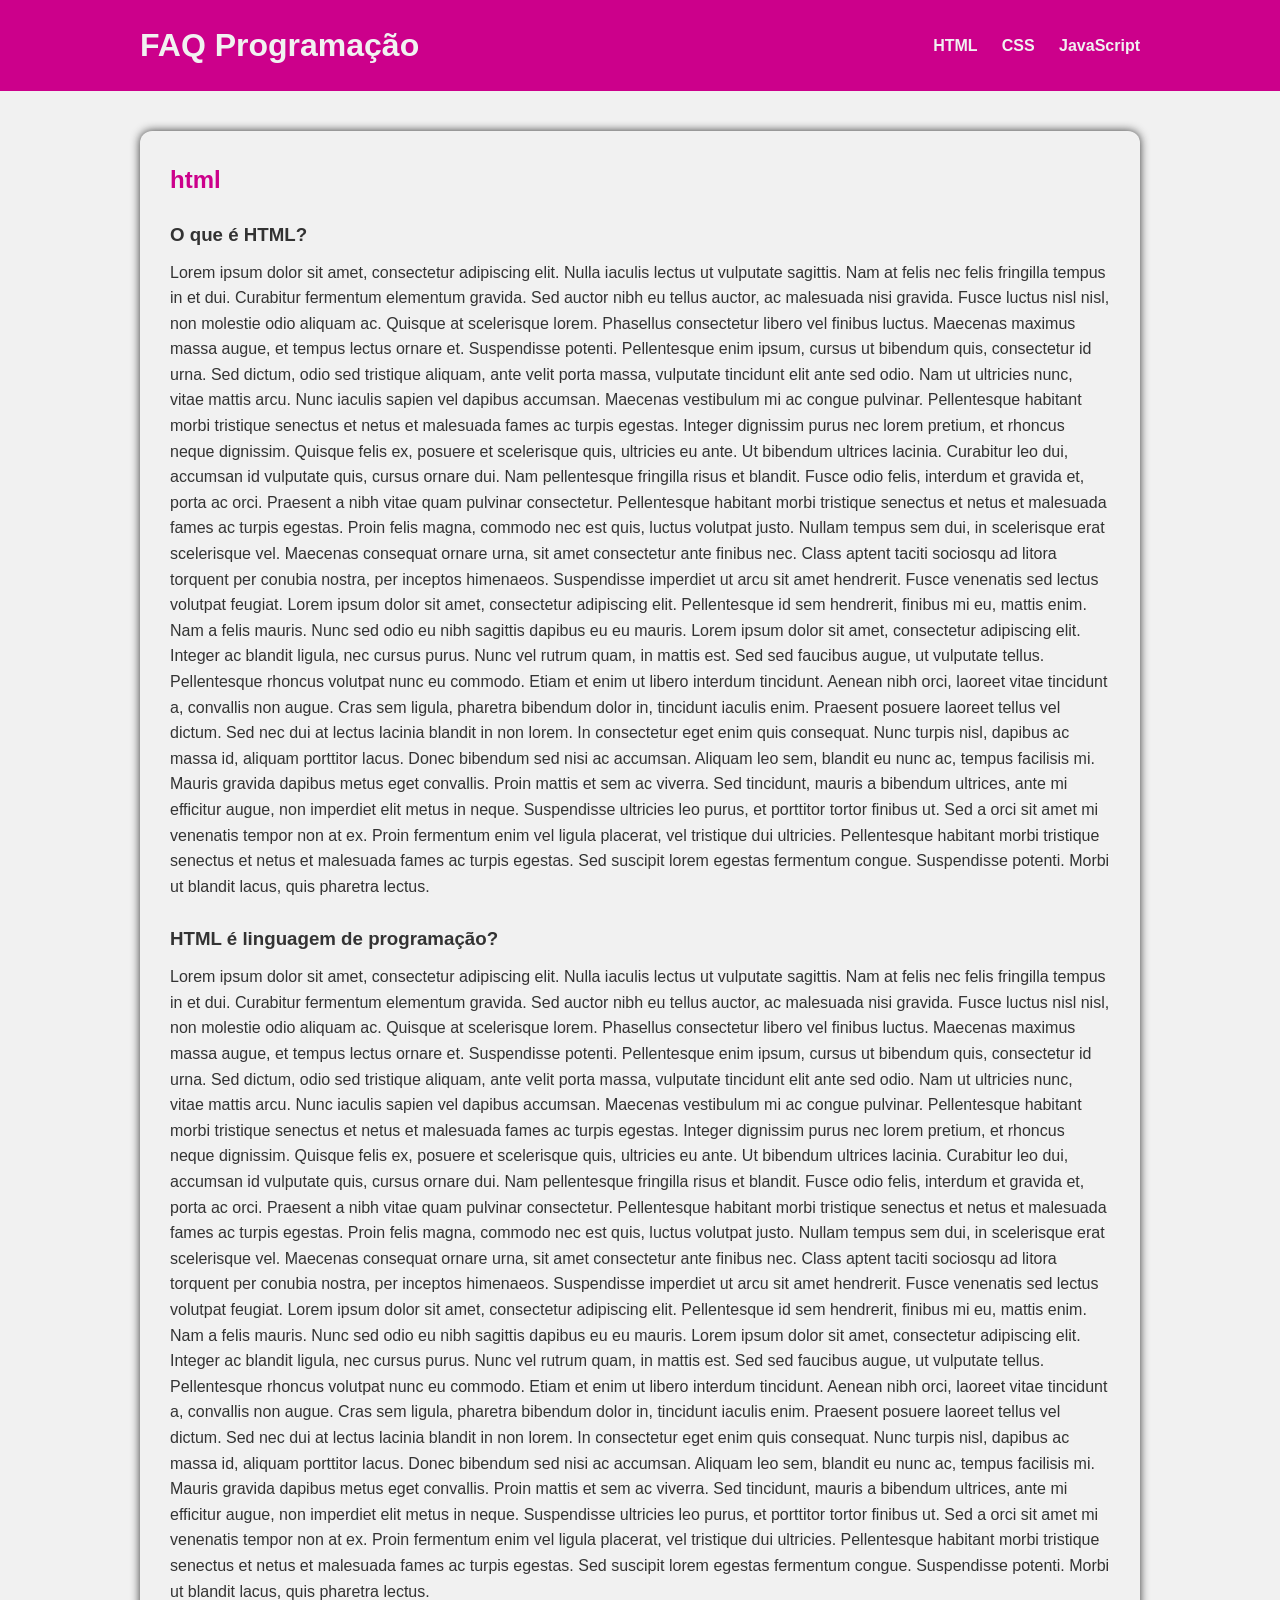
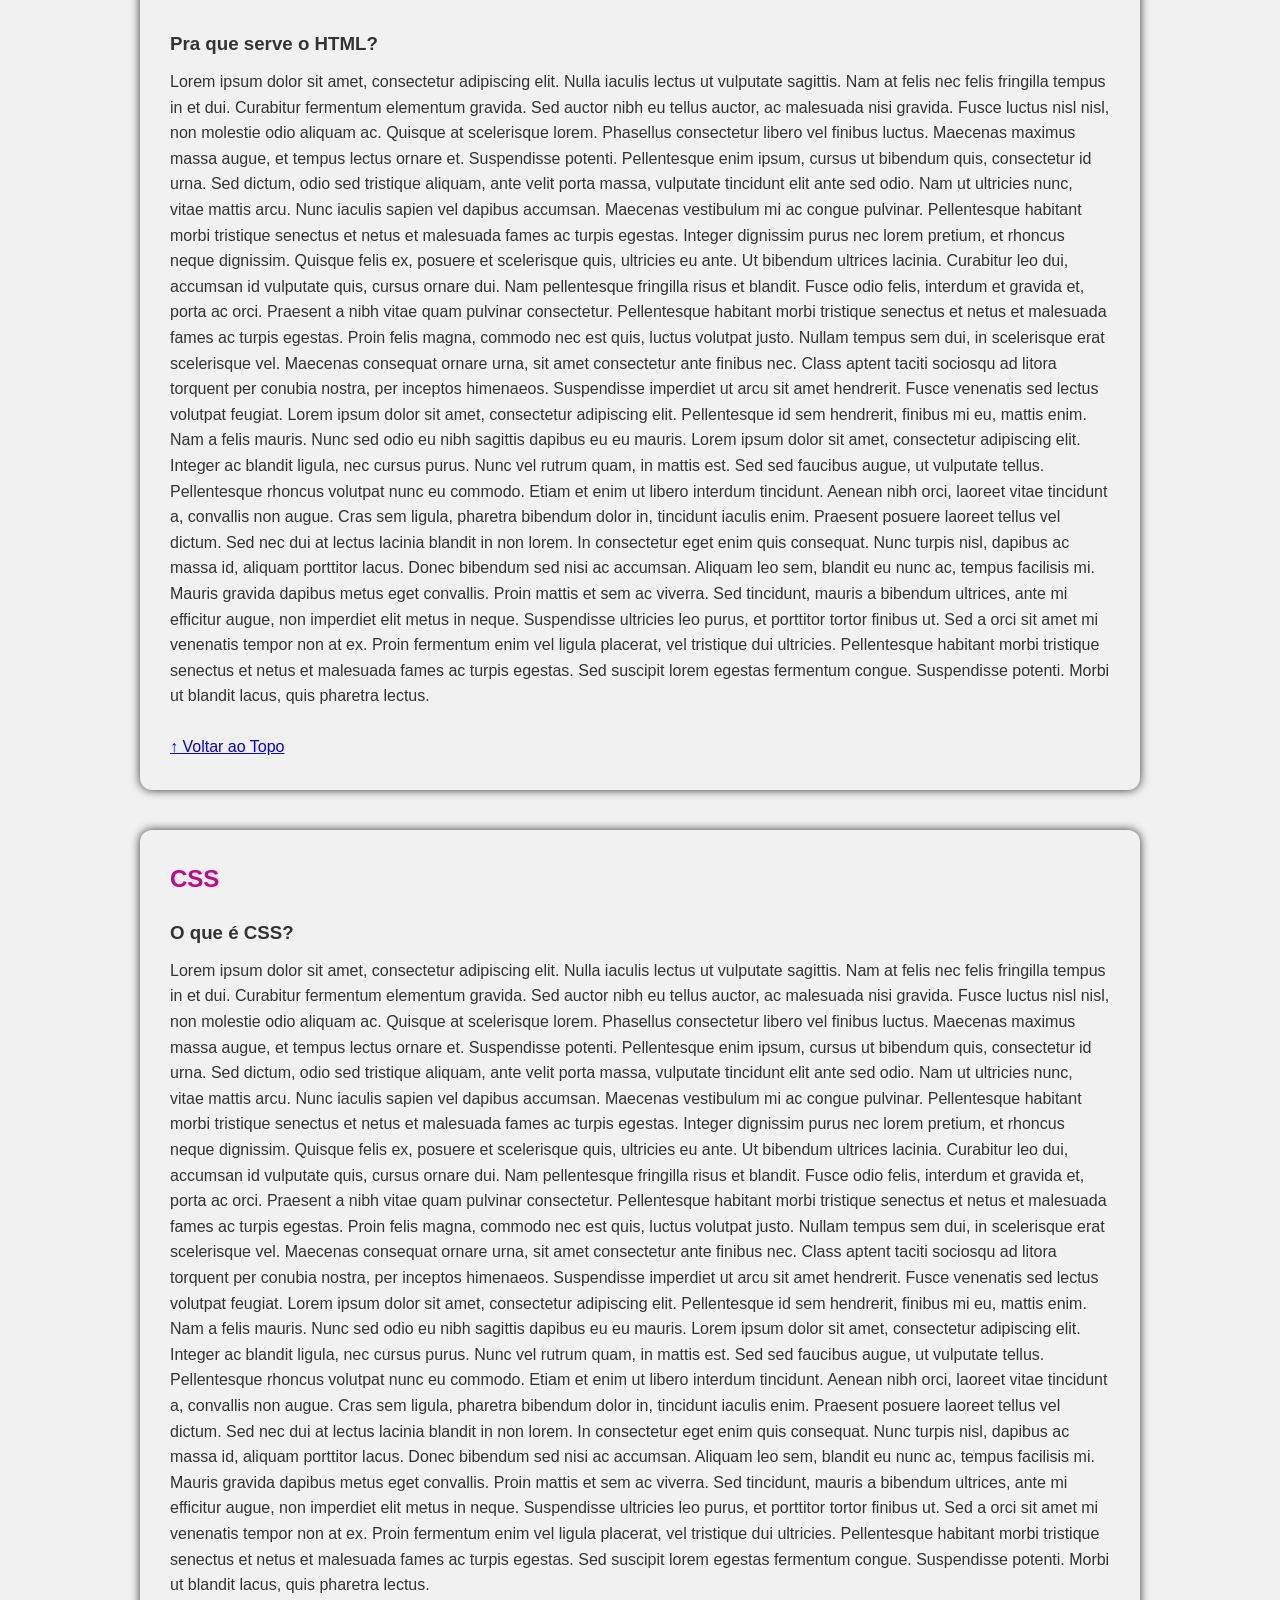
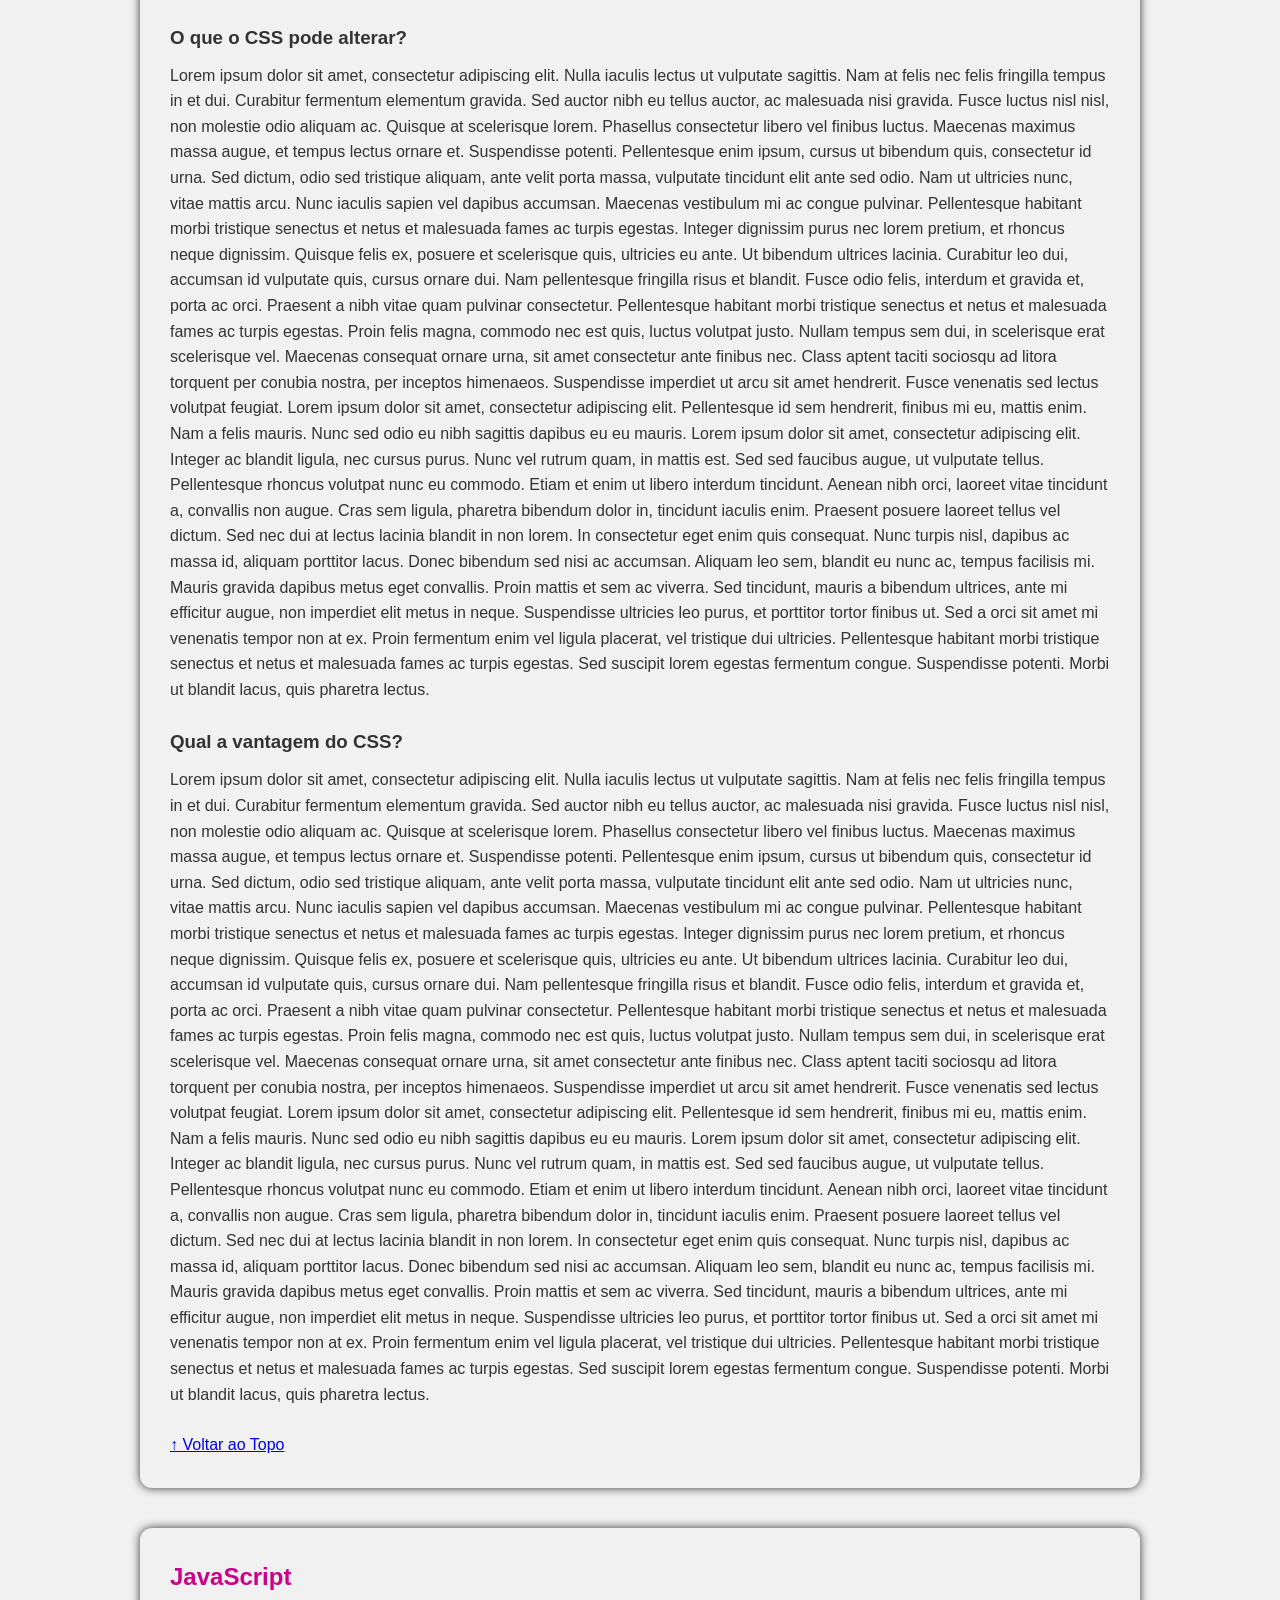
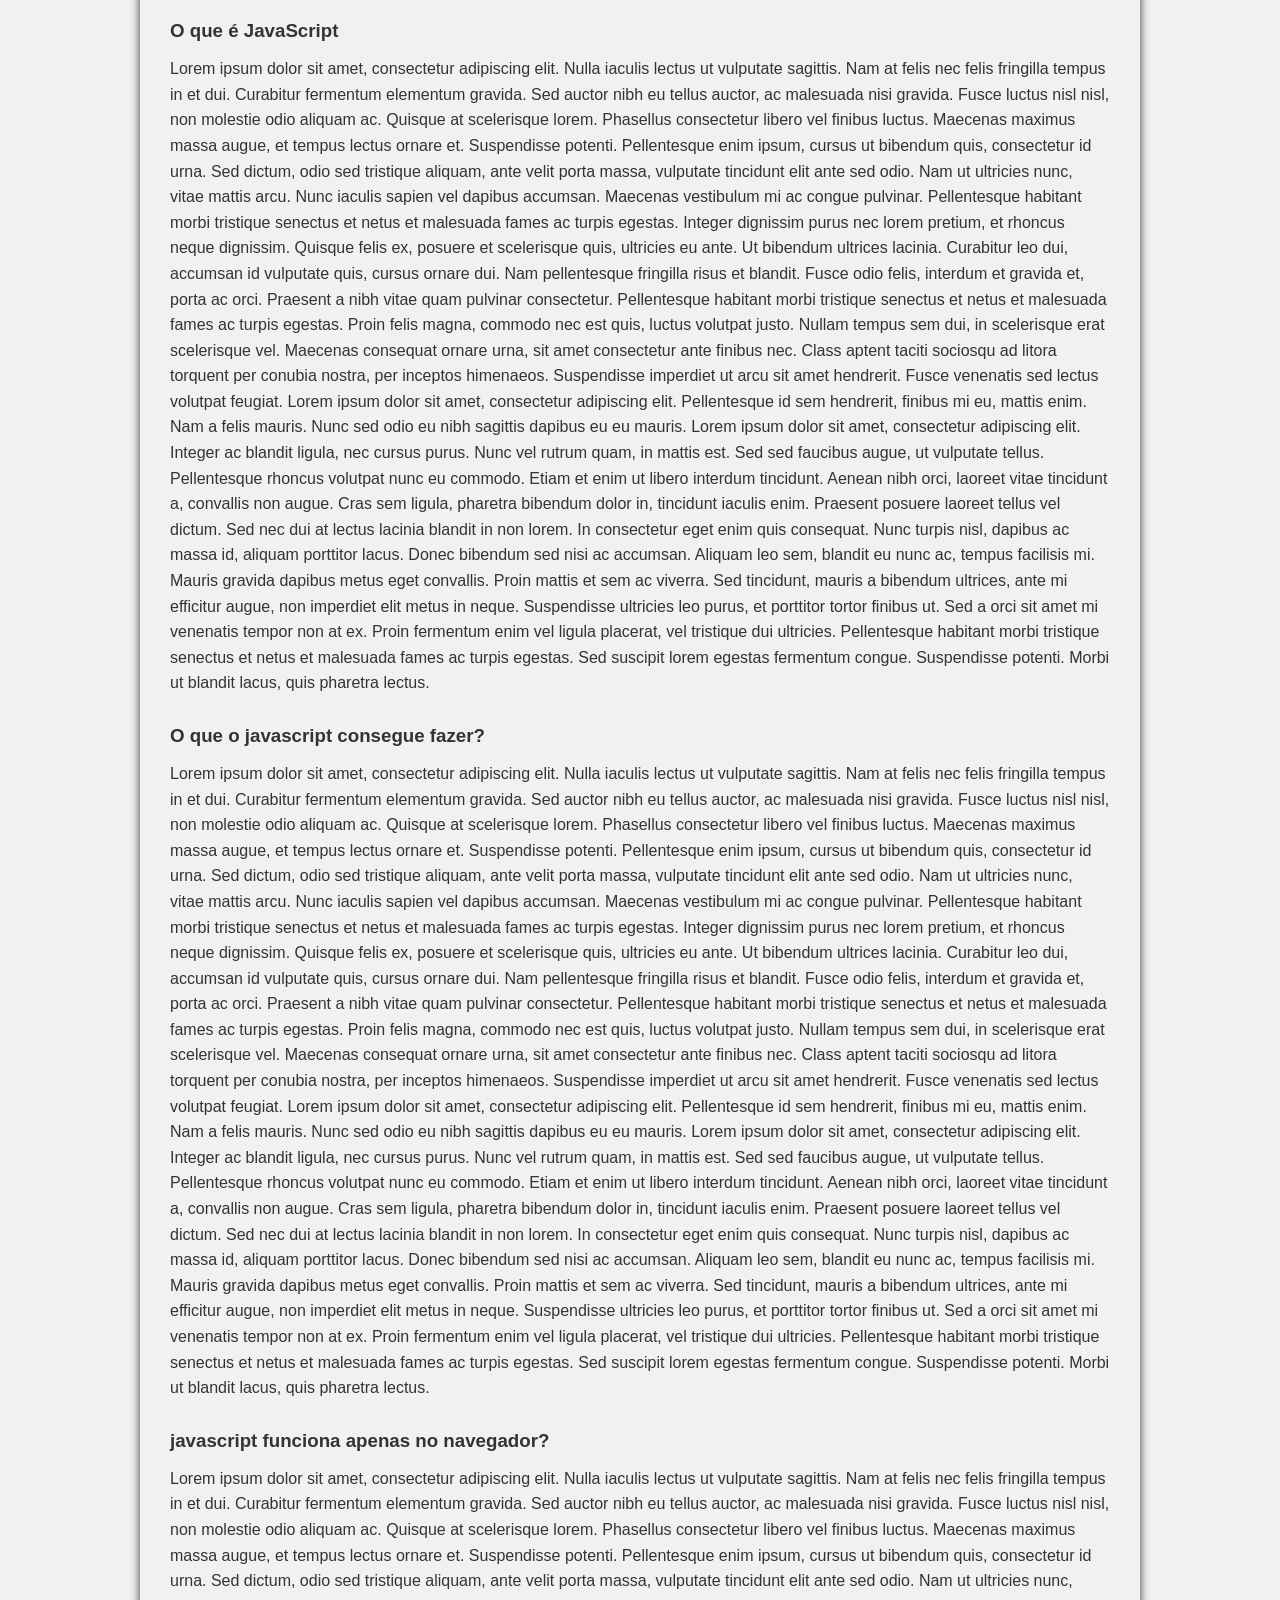
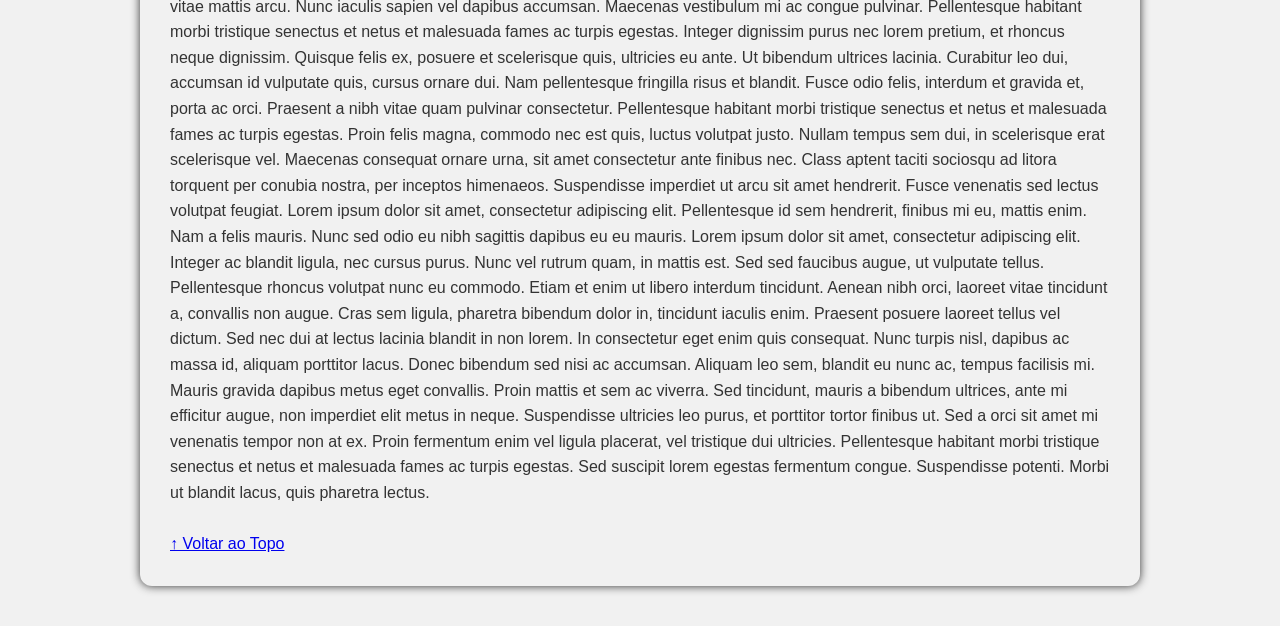
==== FAQ/index.html @ 6c16b9b0 "Add files via upload" ====
<!DOCTYPE html>
<html lang="pt-br">

<head>
    <meta charset="UTF-8">
    <meta name="viewport" content="width=device-width, initial-scale=1.0">
    <link rel="stylesheet" href="CSS/estilo.css">

    <title>FAQ - Linguagens de Programação</title>
</head>
<body>
    <a id="Topo"></a>
    <header id="Topo">
    <div class="container-menu">
        <h1>FAQ Programação</h1>
        <nav>
            <a href="#html"> HTML </a>
            <a href="#CSS"> CSS </a>
            <a href="#JavaScript">JavaScript</a>
            </nav>
    </div>
 </header>
    <main>
        <section id="html" class="card">
            <h2> html </h2>
            <div class="faq">
                <h3>O que é HTML?</h3>
                <p> Lorem ipsum dolor sit amet, consectetur adipiscing elit. Nulla iaculis lectus ut vulputate sagittis. Nam at felis nec felis fringilla tempus in et dui. Curabitur fermentum elementum gravida. Sed auctor nibh eu tellus auctor, ac malesuada nisi gravida. Fusce luctus nisl nisl, non molestie odio aliquam ac. Quisque at scelerisque lorem. Phasellus consectetur libero vel finibus luctus. Maecenas maximus massa augue, et tempus lectus ornare et. Suspendisse potenti. Pellentesque enim ipsum, cursus ut bibendum quis, consectetur id urna. Sed dictum, odio sed tristique aliquam, ante velit porta massa, vulputate tincidunt elit ante sed odio.

Nam ut ultricies nunc, vitae mattis arcu. Nunc iaculis sapien vel dapibus accumsan. Maecenas vestibulum mi ac congue pulvinar. Pellentesque habitant morbi tristique senectus et netus et malesuada fames ac turpis egestas. Integer dignissim purus nec lorem pretium, et rhoncus neque dignissim. Quisque felis ex, posuere et scelerisque quis, ultricies eu ante. Ut bibendum ultrices lacinia. Curabitur leo dui, accumsan id vulputate quis, cursus ornare dui. Nam pellentesque fringilla risus et blandit. Fusce odio felis, interdum et gravida et, porta ac orci. Praesent a nibh vitae quam pulvinar consectetur. Pellentesque habitant morbi tristique senectus et netus et malesuada fames ac turpis egestas. Proin felis magna, commodo nec est quis, luctus volutpat justo. Nullam tempus sem dui, in scelerisque erat scelerisque vel.

Maecenas consequat ornare urna, sit amet consectetur ante finibus nec. Class aptent taciti sociosqu ad litora torquent per conubia nostra, per inceptos himenaeos. Suspendisse imperdiet ut arcu sit amet hendrerit. Fusce venenatis sed lectus volutpat feugiat. Lorem ipsum dolor sit amet, consectetur adipiscing elit. Pellentesque id sem hendrerit, finibus mi eu, mattis enim. Nam a felis mauris. Nunc sed odio eu nibh sagittis dapibus eu eu mauris. Lorem ipsum dolor sit amet, consectetur adipiscing elit. Integer ac blandit ligula, nec cursus purus. Nunc vel rutrum quam, in mattis est.

Sed sed faucibus augue, ut vulputate tellus. Pellentesque rhoncus volutpat nunc eu commodo. Etiam et enim ut libero interdum tincidunt. Aenean nibh orci, laoreet vitae tincidunt a, convallis non augue. Cras sem ligula, pharetra bibendum dolor in, tincidunt iaculis enim. Praesent posuere laoreet tellus vel dictum. Sed nec dui at lectus lacinia blandit in non lorem. In consectetur eget enim quis consequat.

Nunc turpis nisl, dapibus ac massa id, aliquam porttitor lacus. Donec bibendum sed nisi ac accumsan. Aliquam leo sem, blandit eu nunc ac, tempus facilisis mi. Mauris gravida dapibus metus eget convallis. Proin mattis et sem ac viverra. Sed tincidunt, mauris a bibendum ultrices, ante mi efficitur augue, non imperdiet elit metus in neque. Suspendisse ultricies leo purus, et porttitor tortor finibus ut. Sed a orci sit amet mi venenatis tempor non at ex. Proin fermentum enim vel ligula placerat, vel tristique dui ultricies. Pellentesque habitant morbi tristique senectus et netus et malesuada fames ac turpis egestas. Sed suscipit lorem egestas fermentum congue. Suspendisse potenti. Morbi ut blandit lacus, quis pharetra lectus.</p>
            </div>
            <div class="faq">
                <h3>HTML é linguagem de programação?</h3>
                <p> Lorem ipsum dolor sit amet, consectetur adipiscing elit. Nulla iaculis lectus ut vulputate sagittis. Nam at felis nec felis fringilla tempus in et dui. Curabitur fermentum elementum gravida. Sed auctor nibh eu tellus auctor, ac malesuada nisi gravida. Fusce luctus nisl nisl, non molestie odio aliquam ac. Quisque at scelerisque lorem. Phasellus consectetur libero vel finibus luctus. Maecenas maximus massa augue, et tempus lectus ornare et. Suspendisse potenti. Pellentesque enim ipsum, cursus ut bibendum quis, consectetur id urna. Sed dictum, odio sed tristique aliquam, ante velit porta massa, vulputate tincidunt elit ante sed odio.

Nam ut ultricies nunc, vitae mattis arcu. Nunc iaculis sapien vel dapibus accumsan. Maecenas vestibulum mi ac congue pulvinar. Pellentesque habitant morbi tristique senectus et netus et malesuada fames ac turpis egestas. Integer dignissim purus nec lorem pretium, et rhoncus neque dignissim. Quisque felis ex, posuere et scelerisque quis, ultricies eu ante. Ut bibendum ultrices lacinia. Curabitur leo dui, accumsan id vulputate quis, cursus ornare dui. Nam pellentesque fringilla risus et blandit. Fusce odio felis, interdum et gravida et, porta ac orci. Praesent a nibh vitae quam pulvinar consectetur. Pellentesque habitant morbi tristique senectus et netus et malesuada fames ac turpis egestas. Proin felis magna, commodo nec est quis, luctus volutpat justo. Nullam tempus sem dui, in scelerisque erat scelerisque vel.

Maecenas consequat ornare urna, sit amet consectetur ante finibus nec. Class aptent taciti sociosqu ad litora torquent per conubia nostra, per inceptos himenaeos. Suspendisse imperdiet ut arcu sit amet hendrerit. Fusce venenatis sed lectus volutpat feugiat. Lorem ipsum dolor sit amet, consectetur adipiscing elit. Pellentesque id sem hendrerit, finibus mi eu, mattis enim. Nam a felis mauris. Nunc sed odio eu nibh sagittis dapibus eu eu mauris. Lorem ipsum dolor sit amet, consectetur adipiscing elit. Integer ac blandit ligula, nec cursus purus. Nunc vel rutrum quam, in mattis est.

Sed sed faucibus augue, ut vulputate tellus. Pellentesque rhoncus volutpat nunc eu commodo. Etiam et enim ut libero interdum tincidunt. Aenean nibh orci, laoreet vitae tincidunt a, convallis non augue. Cras sem ligula, pharetra bibendum dolor in, tincidunt iaculis enim. Praesent posuere laoreet tellus vel dictum. Sed nec dui at lectus lacinia blandit in non lorem. In consectetur eget enim quis consequat.

Nunc turpis nisl, dapibus ac massa id, aliquam porttitor lacus. Donec bibendum sed nisi ac accumsan. Aliquam leo sem, blandit eu nunc ac, tempus facilisis mi. Mauris gravida dapibus metus eget convallis. Proin mattis et sem ac viverra. Sed tincidunt, mauris a bibendum ultrices, ante mi efficitur augue, non imperdiet elit metus in neque. Suspendisse ultricies leo purus, et porttitor tortor finibus ut. Sed a orci sit amet mi venenatis tempor non at ex. Proin fermentum enim vel ligula placerat, vel tristique dui ultricies. Pellentesque habitant morbi tristique senectus et netus et malesuada fames ac turpis egestas. Sed suscipit lorem egestas fermentum congue. Suspendisse potenti. Morbi ut blandit lacus, quis pharetra lectus.</p>
            </div>
            <div class="faq">
                <h3>Pra que serve o HTML?</h3>
                <p> Lorem ipsum dolor sit amet, consectetur adipiscing elit. Nulla iaculis lectus ut vulputate sagittis. Nam at felis nec felis fringilla tempus in et dui. Curabitur fermentum elementum gravida. Sed auctor nibh eu tellus auctor, ac malesuada nisi gravida. Fusce luctus nisl nisl, non molestie odio aliquam ac. Quisque at scelerisque lorem. Phasellus consectetur libero vel finibus luctus. Maecenas maximus massa augue, et tempus lectus ornare et. Suspendisse potenti. Pellentesque enim ipsum, cursus ut bibendum quis, consectetur id urna. Sed dictum, odio sed tristique aliquam, ante velit porta massa, vulputate tincidunt elit ante sed odio.

Nam ut ultricies nunc, vitae mattis arcu. Nunc iaculis sapien vel dapibus accumsan. Maecenas vestibulum mi ac congue pulvinar. Pellentesque habitant morbi tristique senectus et netus et malesuada fames ac turpis egestas. Integer dignissim purus nec lorem pretium, et rhoncus neque dignissim. Quisque felis ex, posuere et scelerisque quis, ultricies eu ante. Ut bibendum ultrices lacinia. Curabitur leo dui, accumsan id vulputate quis, cursus ornare dui. Nam pellentesque fringilla risus et blandit. Fusce odio felis, interdum et gravida et, porta ac orci. Praesent a nibh vitae quam pulvinar consectetur. Pellentesque habitant morbi tristique senectus et netus et malesuada fames ac turpis egestas. Proin felis magna, commodo nec est quis, luctus volutpat justo. Nullam tempus sem dui, in scelerisque erat scelerisque vel.

Maecenas consequat ornare urna, sit amet consectetur ante finibus nec. Class aptent taciti sociosqu ad litora torquent per conubia nostra, per inceptos himenaeos. Suspendisse imperdiet ut arcu sit amet hendrerit. Fusce venenatis sed lectus volutpat feugiat. Lorem ipsum dolor sit amet, consectetur adipiscing elit. Pellentesque id sem hendrerit, finibus mi eu, mattis enim. Nam a felis mauris. Nunc sed odio eu nibh sagittis dapibus eu eu mauris. Lorem ipsum dolor sit amet, consectetur adipiscing elit. Integer ac blandit ligula, nec cursus purus. Nunc vel rutrum quam, in mattis est.

Sed sed faucibus augue, ut vulputate tellus. Pellentesque rhoncus volutpat nunc eu commodo. Etiam et enim ut libero interdum tincidunt. Aenean nibh orci, laoreet vitae tincidunt a, convallis non augue. Cras sem ligula, pharetra bibendum dolor in, tincidunt iaculis enim. Praesent posuere laoreet tellus vel dictum. Sed nec dui at lectus lacinia blandit in non lorem. In consectetur eget enim quis consequat.

Nunc turpis nisl, dapibus ac massa id, aliquam porttitor lacus. Donec bibendum sed nisi ac accumsan. Aliquam leo sem, blandit eu nunc ac, tempus facilisis mi. Mauris gravida dapibus metus eget convallis. Proin mattis et sem ac viverra. Sed tincidunt, mauris a bibendum ultrices, ante mi efficitur augue, non imperdiet elit metus in neque. Suspendisse ultricies leo purus, et porttitor tortor finibus ut. Sed a orci sit amet mi venenatis tempor non at ex. Proin fermentum enim vel ligula placerat, vel tristique dui ultricies. Pellentesque habitant morbi tristique senectus et netus et malesuada fames ac turpis egestas. Sed suscipit lorem egestas fermentum congue. Suspendisse potenti. Morbi ut blandit lacus, quis pharetra lectus.</p>
            </div>
            <a href="#Topo" class="Voltar ao Topo"> ↑ Voltar ao Topo</a>
        </section>

        <section id="CSS" class="card">
            <h2> CSS </h2>
            <div class="faq">
                <h3>O que é CSS?</h3>
                <p> Lorem ipsum dolor sit amet, consectetur adipiscing elit. Nulla iaculis lectus ut vulputate sagittis. Nam at felis nec felis fringilla tempus in et dui. Curabitur fermentum elementum gravida. Sed auctor nibh eu tellus auctor, ac malesuada nisi gravida. Fusce luctus nisl nisl, non molestie odio aliquam ac. Quisque at scelerisque lorem. Phasellus consectetur libero vel finibus luctus. Maecenas maximus massa augue, et tempus lectus ornare et. Suspendisse potenti. Pellentesque enim ipsum, cursus ut bibendum quis, consectetur id urna. Sed dictum, odio sed tristique aliquam, ante velit porta massa, vulputate tincidunt elit ante sed odio.

Nam ut ultricies nunc, vitae mattis arcu. Nunc iaculis sapien vel dapibus accumsan. Maecenas vestibulum mi ac congue pulvinar. Pellentesque habitant morbi tristique senectus et netus et malesuada fames ac turpis egestas. Integer dignissim purus nec lorem pretium, et rhoncus neque dignissim. Quisque felis ex, posuere et scelerisque quis, ultricies eu ante. Ut bibendum ultrices lacinia. Curabitur leo dui, accumsan id vulputate quis, cursus ornare dui. Nam pellentesque fringilla risus et blandit. Fusce odio felis, interdum et gravida et, porta ac orci. Praesent a nibh vitae quam pulvinar consectetur. Pellentesque habitant morbi tristique senectus et netus et malesuada fames ac turpis egestas. Proin felis magna, commodo nec est quis, luctus volutpat justo. Nullam tempus sem dui, in scelerisque erat scelerisque vel.

Maecenas consequat ornare urna, sit amet consectetur ante finibus nec. Class aptent taciti sociosqu ad litora torquent per conubia nostra, per inceptos himenaeos. Suspendisse imperdiet ut arcu sit amet hendrerit. Fusce venenatis sed lectus volutpat feugiat. Lorem ipsum dolor sit amet, consectetur adipiscing elit. Pellentesque id sem hendrerit, finibus mi eu, mattis enim. Nam a felis mauris. Nunc sed odio eu nibh sagittis dapibus eu eu mauris. Lorem ipsum dolor sit amet, consectetur adipiscing elit. Integer ac blandit ligula, nec cursus purus. Nunc vel rutrum quam, in mattis est.

Sed sed faucibus augue, ut vulputate tellus. Pellentesque rhoncus volutpat nunc eu commodo. Etiam et enim ut libero interdum tincidunt. Aenean nibh orci, laoreet vitae tincidunt a, convallis non augue. Cras sem ligula, pharetra bibendum dolor in, tincidunt iaculis enim. Praesent posuere laoreet tellus vel dictum. Sed nec dui at lectus lacinia blandit in non lorem. In consectetur eget enim quis consequat.

Nunc turpis nisl, dapibus ac massa id, aliquam porttitor lacus. Donec bibendum sed nisi ac accumsan. Aliquam leo sem, blandit eu nunc ac, tempus facilisis mi. Mauris gravida dapibus metus eget convallis. Proin mattis et sem ac viverra. Sed tincidunt, mauris a bibendum ultrices, ante mi efficitur augue, non imperdiet elit metus in neque. Suspendisse ultricies leo purus, et porttitor tortor finibus ut. Sed a orci sit amet mi venenatis tempor non at ex. Proin fermentum enim vel ligula placerat, vel tristique dui ultricies. Pellentesque habitant morbi tristique senectus et netus et malesuada fames ac turpis egestas. Sed suscipit lorem egestas fermentum congue. Suspendisse potenti. Morbi ut blandit lacus, quis pharetra lectus.</p>
            </div>
            <div class="faq">
                <h3>O que o CSS pode alterar?</h3>
                <p> Lorem ipsum dolor sit amet, consectetur adipiscing elit. Nulla iaculis lectus ut vulputate sagittis. Nam at felis nec felis fringilla tempus in et dui. Curabitur fermentum elementum gravida. Sed auctor nibh eu tellus auctor, ac malesuada nisi gravida. Fusce luctus nisl nisl, non molestie odio aliquam ac. Quisque at scelerisque lorem. Phasellus consectetur libero vel finibus luctus. Maecenas maximus massa augue, et tempus lectus ornare et. Suspendisse potenti. Pellentesque enim ipsum, cursus ut bibendum quis, consectetur id urna. Sed dictum, odio sed tristique aliquam, ante velit porta massa, vulputate tincidunt elit ante sed odio.

Nam ut ultricies nunc, vitae mattis arcu. Nunc iaculis sapien vel dapibus accumsan. Maecenas vestibulum mi ac congue pulvinar. Pellentesque habitant morbi tristique senectus et netus et malesuada fames ac turpis egestas. Integer dignissim purus nec lorem pretium, et rhoncus neque dignissim. Quisque felis ex, posuere et scelerisque quis, ultricies eu ante. Ut bibendum ultrices lacinia. Curabitur leo dui, accumsan id vulputate quis, cursus ornare dui. Nam pellentesque fringilla risus et blandit. Fusce odio felis, interdum et gravida et, porta ac orci. Praesent a nibh vitae quam pulvinar consectetur. Pellentesque habitant morbi tristique senectus et netus et malesuada fames ac turpis egestas. Proin felis magna, commodo nec est quis, luctus volutpat justo. Nullam tempus sem dui, in scelerisque erat scelerisque vel.

Maecenas consequat ornare urna, sit amet consectetur ante finibus nec. Class aptent taciti sociosqu ad litora torquent per conubia nostra, per inceptos himenaeos. Suspendisse imperdiet ut arcu sit amet hendrerit. Fusce venenatis sed lectus volutpat feugiat. Lorem ipsum dolor sit amet, consectetur adipiscing elit. Pellentesque id sem hendrerit, finibus mi eu, mattis enim. Nam a felis mauris. Nunc sed odio eu nibh sagittis dapibus eu eu mauris. Lorem ipsum dolor sit amet, consectetur adipiscing elit. Integer ac blandit ligula, nec cursus purus. Nunc vel rutrum quam, in mattis est.

Sed sed faucibus augue, ut vulputate tellus. Pellentesque rhoncus volutpat nunc eu commodo. Etiam et enim ut libero interdum tincidunt. Aenean nibh orci, laoreet vitae tincidunt a, convallis non augue. Cras sem ligula, pharetra bibendum dolor in, tincidunt iaculis enim. Praesent posuere laoreet tellus vel dictum. Sed nec dui at lectus lacinia blandit in non lorem. In consectetur eget enim quis consequat.

Nunc turpis nisl, dapibus ac massa id, aliquam porttitor lacus. Donec bibendum sed nisi ac accumsan. Aliquam leo sem, blandit eu nunc ac, tempus facilisis mi. Mauris gravida dapibus metus eget convallis. Proin mattis et sem ac viverra. Sed tincidunt, mauris a bibendum ultrices, ante mi efficitur augue, non imperdiet elit metus in neque. Suspendisse ultricies leo purus, et porttitor tortor finibus ut. Sed a orci sit amet mi venenatis tempor non at ex. Proin fermentum enim vel ligula placerat, vel tristique dui ultricies. Pellentesque habitant morbi tristique senectus et netus et malesuada fames ac turpis egestas. Sed suscipit lorem egestas fermentum congue. Suspendisse potenti. Morbi ut blandit lacus, quis pharetra lectus.</p>
            </div>
            <div class="faq">
                <h3>Qual a vantagem do CSS?</h3>
                <p> Lorem ipsum dolor sit amet, consectetur adipiscing elit. Nulla iaculis lectus ut vulputate sagittis. Nam at felis nec felis fringilla tempus in et dui. Curabitur fermentum elementum gravida. Sed auctor nibh eu tellus auctor, ac malesuada nisi gravida. Fusce luctus nisl nisl, non molestie odio aliquam ac. Quisque at scelerisque lorem. Phasellus consectetur libero vel finibus luctus. Maecenas maximus massa augue, et tempus lectus ornare et. Suspendisse potenti. Pellentesque enim ipsum, cursus ut bibendum quis, consectetur id urna. Sed dictum, odio sed tristique aliquam, ante velit porta massa, vulputate tincidunt elit ante sed odio.

Nam ut ultricies nunc, vitae mattis arcu. Nunc iaculis sapien vel dapibus accumsan. Maecenas vestibulum mi ac congue pulvinar. Pellentesque habitant morbi tristique senectus et netus et malesuada fames ac turpis egestas. Integer dignissim purus nec lorem pretium, et rhoncus neque dignissim. Quisque felis ex, posuere et scelerisque quis, ultricies eu ante. Ut bibendum ultrices lacinia. Curabitur leo dui, accumsan id vulputate quis, cursus ornare dui. Nam pellentesque fringilla risus et blandit. Fusce odio felis, interdum et gravida et, porta ac orci. Praesent a nibh vitae quam pulvinar consectetur. Pellentesque habitant morbi tristique senectus et netus et malesuada fames ac turpis egestas. Proin felis magna, commodo nec est quis, luctus volutpat justo. Nullam tempus sem dui, in scelerisque erat scelerisque vel.

Maecenas consequat ornare urna, sit amet consectetur ante finibus nec. Class aptent taciti sociosqu ad litora torquent per conubia nostra, per inceptos himenaeos. Suspendisse imperdiet ut arcu sit amet hendrerit. Fusce venenatis sed lectus volutpat feugiat. Lorem ipsum dolor sit amet, consectetur adipiscing elit. Pellentesque id sem hendrerit, finibus mi eu, mattis enim. Nam a felis mauris. Nunc sed odio eu nibh sagittis dapibus eu eu mauris. Lorem ipsum dolor sit amet, consectetur adipiscing elit. Integer ac blandit ligula, nec cursus purus. Nunc vel rutrum quam, in mattis est.

Sed sed faucibus augue, ut vulputate tellus. Pellentesque rhoncus volutpat nunc eu commodo. Etiam et enim ut libero interdum tincidunt. Aenean nibh orci, laoreet vitae tincidunt a, convallis non augue. Cras sem ligula, pharetra bibendum dolor in, tincidunt iaculis enim. Praesent posuere laoreet tellus vel dictum. Sed nec dui at lectus lacinia blandit in non lorem. In consectetur eget enim quis consequat.

Nunc turpis nisl, dapibus ac massa id, aliquam porttitor lacus. Donec bibendum sed nisi ac accumsan. Aliquam leo sem, blandit eu nunc ac, tempus facilisis mi. Mauris gravida dapibus metus eget convallis. Proin mattis et sem ac viverra. Sed tincidunt, mauris a bibendum ultrices, ante mi efficitur augue, non imperdiet elit metus in neque. Suspendisse ultricies leo purus, et porttitor tortor finibus ut. Sed a orci sit amet mi venenatis tempor non at ex. Proin fermentum enim vel ligula placerat, vel tristique dui ultricies. Pellentesque habitant morbi tristique senectus et netus et malesuada fames ac turpis egestas. Sed suscipit lorem egestas fermentum congue. Suspendisse potenti. Morbi ut blandit lacus, quis pharetra lectus.</p>
            </div>
            <a href="#Topo" class="Voltar ao Topo"> ↑ Voltar ao Topo</a>
        </section>

        <section id="JavaScript" class="card">
            <h2> JavaScript </h2>
            <div class="faq">
                <h3>O que é JavaScript</h3>
                <p> Lorem ipsum dolor sit amet, consectetur adipiscing elit. Nulla iaculis lectus ut vulputate sagittis. Nam at felis nec felis fringilla tempus in et dui. Curabitur fermentum elementum gravida. Sed auctor nibh eu tellus auctor, ac malesuada nisi gravida. Fusce luctus nisl nisl, non molestie odio aliquam ac. Quisque at scelerisque lorem. Phasellus consectetur libero vel finibus luctus. Maecenas maximus massa augue, et tempus lectus ornare et. Suspendisse potenti. Pellentesque enim ipsum, cursus ut bibendum quis, consectetur id urna. Sed dictum, odio sed tristique aliquam, ante velit porta massa, vulputate tincidunt elit ante sed odio.

Nam ut ultricies nunc, vitae mattis arcu. Nunc iaculis sapien vel dapibus accumsan. Maecenas vestibulum mi ac congue pulvinar. Pellentesque habitant morbi tristique senectus et netus et malesuada fames ac turpis egestas. Integer dignissim purus nec lorem pretium, et rhoncus neque dignissim. Quisque felis ex, posuere et scelerisque quis, ultricies eu ante. Ut bibendum ultrices lacinia. Curabitur leo dui, accumsan id vulputate quis, cursus ornare dui. Nam pellentesque fringilla risus et blandit. Fusce odio felis, interdum et gravida et, porta ac orci. Praesent a nibh vitae quam pulvinar consectetur. Pellentesque habitant morbi tristique senectus et netus et malesuada fames ac turpis egestas. Proin felis magna, commodo nec est quis, luctus volutpat justo. Nullam tempus sem dui, in scelerisque erat scelerisque vel.

Maecenas consequat ornare urna, sit amet consectetur ante finibus nec. Class aptent taciti sociosqu ad litora torquent per conubia nostra, per inceptos himenaeos. Suspendisse imperdiet ut arcu sit amet hendrerit. Fusce venenatis sed lectus volutpat feugiat. Lorem ipsum dolor sit amet, consectetur adipiscing elit. Pellentesque id sem hendrerit, finibus mi eu, mattis enim. Nam a felis mauris. Nunc sed odio eu nibh sagittis dapibus eu eu mauris. Lorem ipsum dolor sit amet, consectetur adipiscing elit. Integer ac blandit ligula, nec cursus purus. Nunc vel rutrum quam, in mattis est.

Sed sed faucibus augue, ut vulputate tellus. Pellentesque rhoncus volutpat nunc eu commodo. Etiam et enim ut libero interdum tincidunt. Aenean nibh orci, laoreet vitae tincidunt a, convallis non augue. Cras sem ligula, pharetra bibendum dolor in, tincidunt iaculis enim. Praesent posuere laoreet tellus vel dictum. Sed nec dui at lectus lacinia blandit in non lorem. In consectetur eget enim quis consequat.

Nunc turpis nisl, dapibus ac massa id, aliquam porttitor lacus. Donec bibendum sed nisi ac accumsan. Aliquam leo sem, blandit eu nunc ac, tempus facilisis mi. Mauris gravida dapibus metus eget convallis. Proin mattis et sem ac viverra. Sed tincidunt, mauris a bibendum ultrices, ante mi efficitur augue, non imperdiet elit metus in neque. Suspendisse ultricies leo purus, et porttitor tortor finibus ut. Sed a orci sit amet mi venenatis tempor non at ex. Proin fermentum enim vel ligula placerat, vel tristique dui ultricies. Pellentesque habitant morbi tristique senectus et netus et malesuada fames ac turpis egestas. Sed suscipit lorem egestas fermentum congue. Suspendisse potenti. Morbi ut blandit lacus, quis pharetra lectus.</p>
            </div>
            <div class="faq">
                <h3>O que o javascript consegue fazer?</h3>
                <p> Lorem ipsum dolor sit amet, consectetur adipiscing elit. Nulla iaculis lectus ut vulputate sagittis. Nam at felis nec felis fringilla tempus in et dui. Curabitur fermentum elementum gravida. Sed auctor nibh eu tellus auctor, ac malesuada nisi gravida. Fusce luctus nisl nisl, non molestie odio aliquam ac. Quisque at scelerisque lorem. Phasellus consectetur libero vel finibus luctus. Maecenas maximus massa augue, et tempus lectus ornare et. Suspendisse potenti. Pellentesque enim ipsum, cursus ut bibendum quis, consectetur id urna. Sed dictum, odio sed tristique aliquam, ante velit porta massa, vulputate tincidunt elit ante sed odio.

Nam ut ultricies nunc, vitae mattis arcu. Nunc iaculis sapien vel dapibus accumsan. Maecenas vestibulum mi ac congue pulvinar. Pellentesque habitant morbi tristique senectus et netus et malesuada fames ac turpis egestas. Integer dignissim purus nec lorem pretium, et rhoncus neque dignissim. Quisque felis ex, posuere et scelerisque quis, ultricies eu ante. Ut bibendum ultrices lacinia. Curabitur leo dui, accumsan id vulputate quis, cursus ornare dui. Nam pellentesque fringilla risus et blandit. Fusce odio felis, interdum et gravida et, porta ac orci. Praesent a nibh vitae quam pulvinar consectetur. Pellentesque habitant morbi tristique senectus et netus et malesuada fames ac turpis egestas. Proin felis magna, commodo nec est quis, luctus volutpat justo. Nullam tempus sem dui, in scelerisque erat scelerisque vel.

Maecenas consequat ornare urna, sit amet consectetur ante finibus nec. Class aptent taciti sociosqu ad litora torquent per conubia nostra, per inceptos himenaeos. Suspendisse imperdiet ut arcu sit amet hendrerit. Fusce venenatis sed lectus volutpat feugiat. Lorem ipsum dolor sit amet, consectetur adipiscing elit. Pellentesque id sem hendrerit, finibus mi eu, mattis enim. Nam a felis mauris. Nunc sed odio eu nibh sagittis dapibus eu eu mauris. Lorem ipsum dolor sit amet, consectetur adipiscing elit. Integer ac blandit ligula, nec cursus purus. Nunc vel rutrum quam, in mattis est.

Sed sed faucibus augue, ut vulputate tellus. Pellentesque rhoncus volutpat nunc eu commodo. Etiam et enim ut libero interdum tincidunt. Aenean nibh orci, laoreet vitae tincidunt a, convallis non augue. Cras sem ligula, pharetra bibendum dolor in, tincidunt iaculis enim. Praesent posuere laoreet tellus vel dictum. Sed nec dui at lectus lacinia blandit in non lorem. In consectetur eget enim quis consequat.

Nunc turpis nisl, dapibus ac massa id, aliquam porttitor lacus. Donec bibendum sed nisi ac accumsan. Aliquam leo sem, blandit eu nunc ac, tempus facilisis mi. Mauris gravida dapibus metus eget convallis. Proin mattis et sem ac viverra. Sed tincidunt, mauris a bibendum ultrices, ante mi efficitur augue, non imperdiet elit metus in neque. Suspendisse ultricies leo purus, et porttitor tortor finibus ut. Sed a orci sit amet mi venenatis tempor non at ex. Proin fermentum enim vel ligula placerat, vel tristique dui ultricies. Pellentesque habitant morbi tristique senectus et netus et malesuada fames ac turpis egestas. Sed suscipit lorem egestas fermentum congue. Suspendisse potenti. Morbi ut blandit lacus, quis pharetra lectus.</p>
            </div>
            <div class="faq">
                <h3>javascript funciona apenas no navegador?</h3>
                <p> Lorem ipsum dolor sit amet, consectetur adipiscing elit. Nulla iaculis lectus ut vulputate sagittis. Nam at felis nec felis fringilla tempus in et dui. Curabitur fermentum elementum gravida. Sed auctor nibh eu tellus auctor, ac malesuada nisi gravida. Fusce luctus nisl nisl, non molestie odio aliquam ac. Quisque at scelerisque lorem. Phasellus consectetur libero vel finibus luctus. Maecenas maximus massa augue, et tempus lectus ornare et. Suspendisse potenti. Pellentesque enim ipsum, cursus ut bibendum quis, consectetur id urna. Sed dictum, odio sed tristique aliquam, ante velit porta massa, vulputate tincidunt elit ante sed odio.

Nam ut ultricies nunc, vitae mattis arcu. Nunc iaculis sapien vel dapibus accumsan. Maecenas vestibulum mi ac congue pulvinar. Pellentesque habitant morbi tristique senectus et netus et malesuada fames ac turpis egestas. Integer dignissim purus nec lorem pretium, et rhoncus neque dignissim. Quisque felis ex, posuere et scelerisque quis, ultricies eu ante. Ut bibendum ultrices lacinia. Curabitur leo dui, accumsan id vulputate quis, cursus ornare dui. Nam pellentesque fringilla risus et blandit. Fusce odio felis, interdum et gravida et, porta ac orci. Praesent a nibh vitae quam pulvinar consectetur. Pellentesque habitant morbi tristique senectus et netus et malesuada fames ac turpis egestas. Proin felis magna, commodo nec est quis, luctus volutpat justo. Nullam tempus sem dui, in scelerisque erat scelerisque vel.

Maecenas consequat ornare urna, sit amet consectetur ante finibus nec. Class aptent taciti sociosqu ad litora torquent per conubia nostra, per inceptos himenaeos. Suspendisse imperdiet ut arcu sit amet hendrerit. Fusce venenatis sed lectus volutpat feugiat. Lorem ipsum dolor sit amet, consectetur adipiscing elit. Pellentesque id sem hendrerit, finibus mi eu, mattis enim. Nam a felis mauris. Nunc sed odio eu nibh sagittis dapibus eu eu mauris. Lorem ipsum dolor sit amet, consectetur adipiscing elit. Integer ac blandit ligula, nec cursus purus. Nunc vel rutrum quam, in mattis est.

Sed sed faucibus augue, ut vulputate tellus. Pellentesque rhoncus volutpat nunc eu commodo. Etiam et enim ut libero interdum tincidunt. Aenean nibh orci, laoreet vitae tincidunt a, convallis non augue. Cras sem ligula, pharetra bibendum dolor in, tincidunt iaculis enim. Praesent posuere laoreet tellus vel dictum. Sed nec dui at lectus lacinia blandit in non lorem. In consectetur eget enim quis consequat.

Nunc turpis nisl, dapibus ac massa id, aliquam porttitor lacus. Donec bibendum sed nisi ac accumsan. Aliquam leo sem, blandit eu nunc ac, tempus facilisis mi. Mauris gravida dapibus metus eget convallis. Proin mattis et sem ac viverra. Sed tincidunt, mauris a bibendum ultrices, ante mi efficitur augue, non imperdiet elit metus in neque. Suspendisse ultricies leo purus, et porttitor tortor finibus ut. Sed a orci sit amet mi venenatis tempor non at ex. Proin fermentum enim vel ligula placerat, vel tristique dui ultricies. Pellentesque habitant morbi tristique senectus et netus et malesuada fames ac turpis egestas. Sed suscipit lorem egestas fermentum congue. Suspendisse potenti. Morbi ut blandit lacus, quis pharetra lectus.</p>
            </div>
            <a href="#Topo" class="Voltar ao Topo"> ↑ Voltar ao Topo</a>
        </section>
    </main>

</body>
</html>
---- FAQ/CSS/estilo.css ----
/* Variaveis */ 
:root{
    --cor-principal: #cc008b;
    --cor-hover: #00bfff;
    --cor-voltar: #ff6600;
    --cor-fundo: #f1f1f1;
    --cor-texto: #333;
}

/* RESET */
* {
    margin: 0;
    padding: 0;
    box-sizing: border-box;
}

/* TOPO */
header {
    background-color: var(--cor-principal);
    padding: 20px;
    position: sticky;
    top: 0;
    z-index: 1000;
}

header h1 {
    color: var(--cor-fundo);
}

/* GERAL */
body {
    font-family: Arial, Helvetica, sans-serif;
    background-color: var(--cor-fundo);
    color: var(--cor-texto);
    line-height: 1.6;
    scroll-behavior: smooth;
}

/* CONTEUDO */
main {
    width: 90%;
    max-width: 1000px;
    margin: 40px auto;
}

/* MENU */
nav a {
    color: var(--cor-fundo);
    text-decoration: none;
    margin-left: 20px;
    font-weight: bold;
    transition: 0.3s;
}

nav a:hover {
    color: var(--cor-hover) !important; 
}

/* VOLTAR */
.voltar {
    text-decoration: none;
    color: var(--cor-principal);
    font-weight: bold;
    transition: 0.3s;
}
.voltar:hover {
    color: var(--cor-voltar);
}

/* RODAPE */
footer {
    background-color: var(--cor-principal);
    color: var(--cor-fundo);
    text-align: center;
    padding: 20px;
}

/* MENU */ 
.container-menu {
    max-width: 1000px;
    margin: auto;
    display: flex;
    justify-content: space-between;
    align-items: center;
}
.card h2 {
    color: var(--cor-principal);
    margin-bottom: 20px;
}

.faq {
    margin-bottom: 25px;
}

.faq h3 {
    margin-bottom: 10px;
    color: var(--cor-texto);
}

/* CARDS */
.card {
    background-color: var(--cor-fundo);
    margin-bottom: 40px;
    padding: 30px;
    border-radius: 12px;
    box-shadow: 0 0 10px rgba(0,0,0,0.1);
    box-shadow: 0 0 10px var(--cor-texto);
}

.faq p {
    color: var(--cor-texto);
}
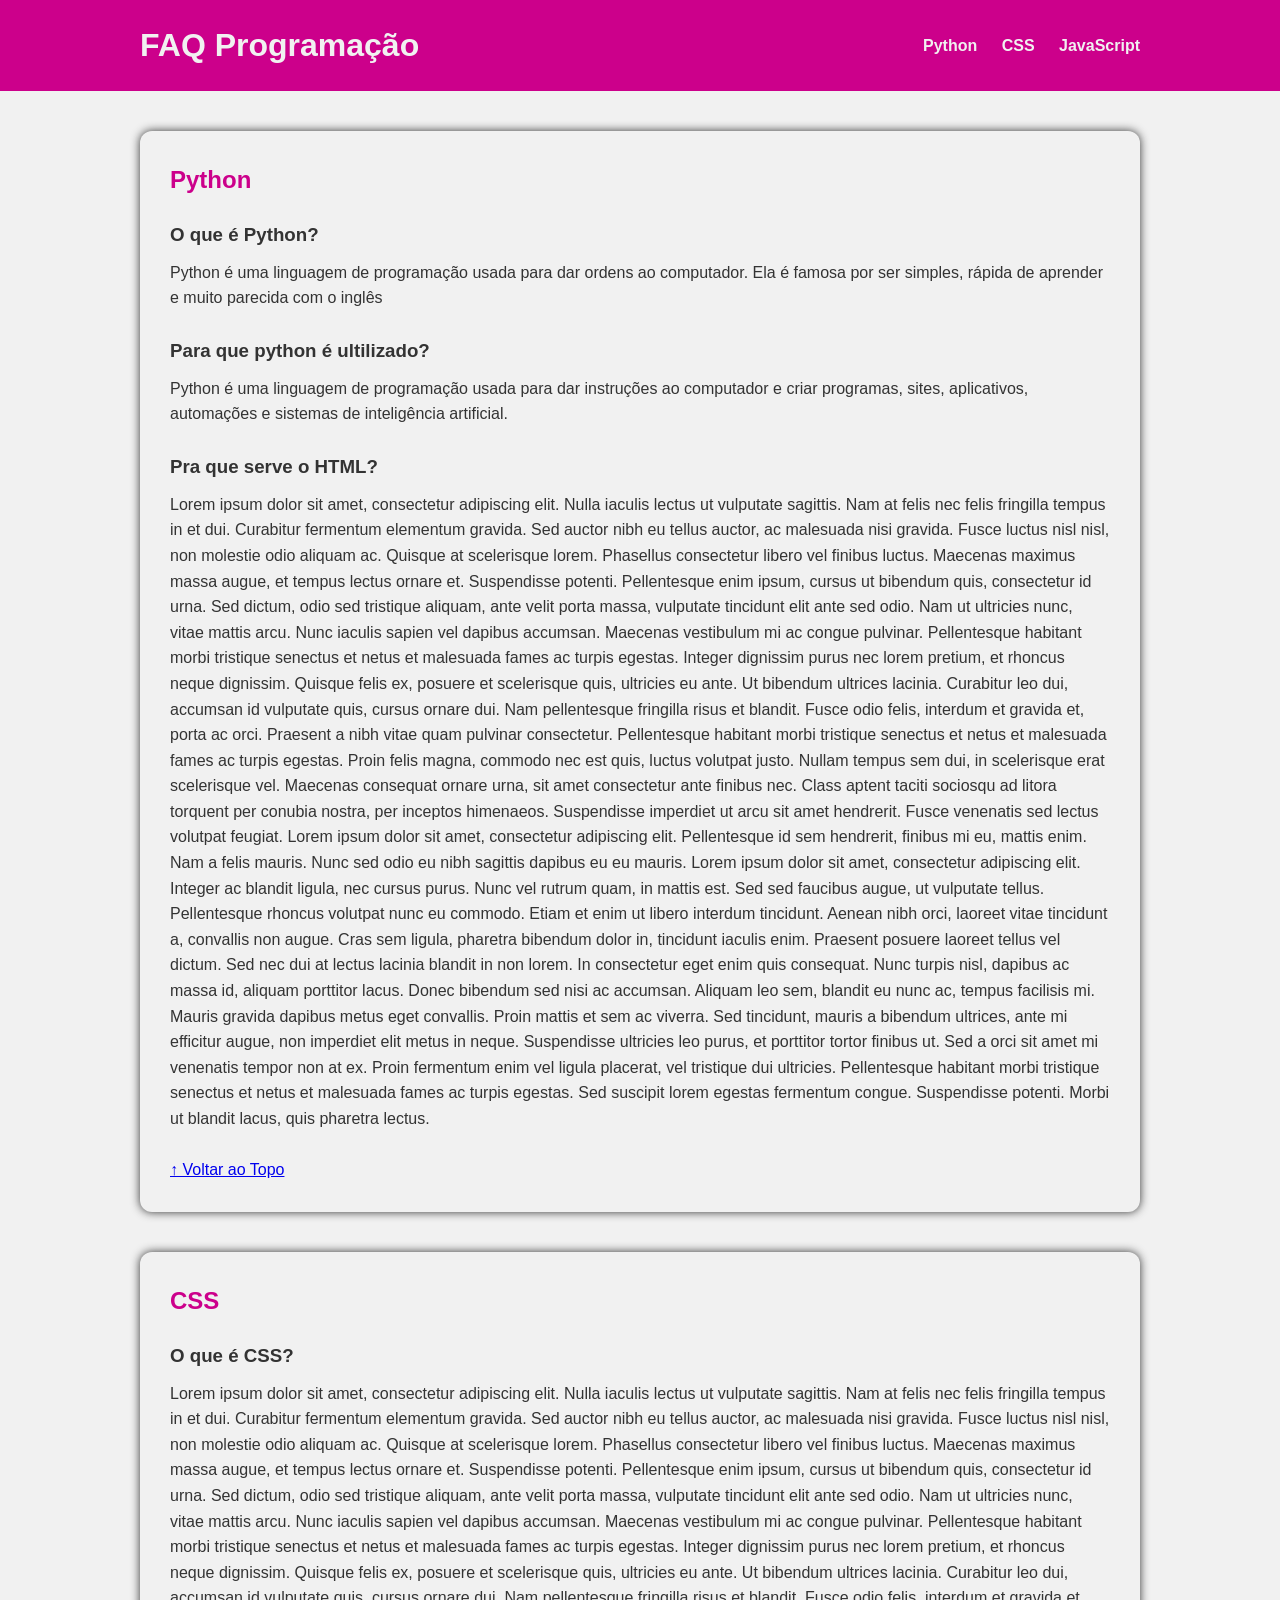
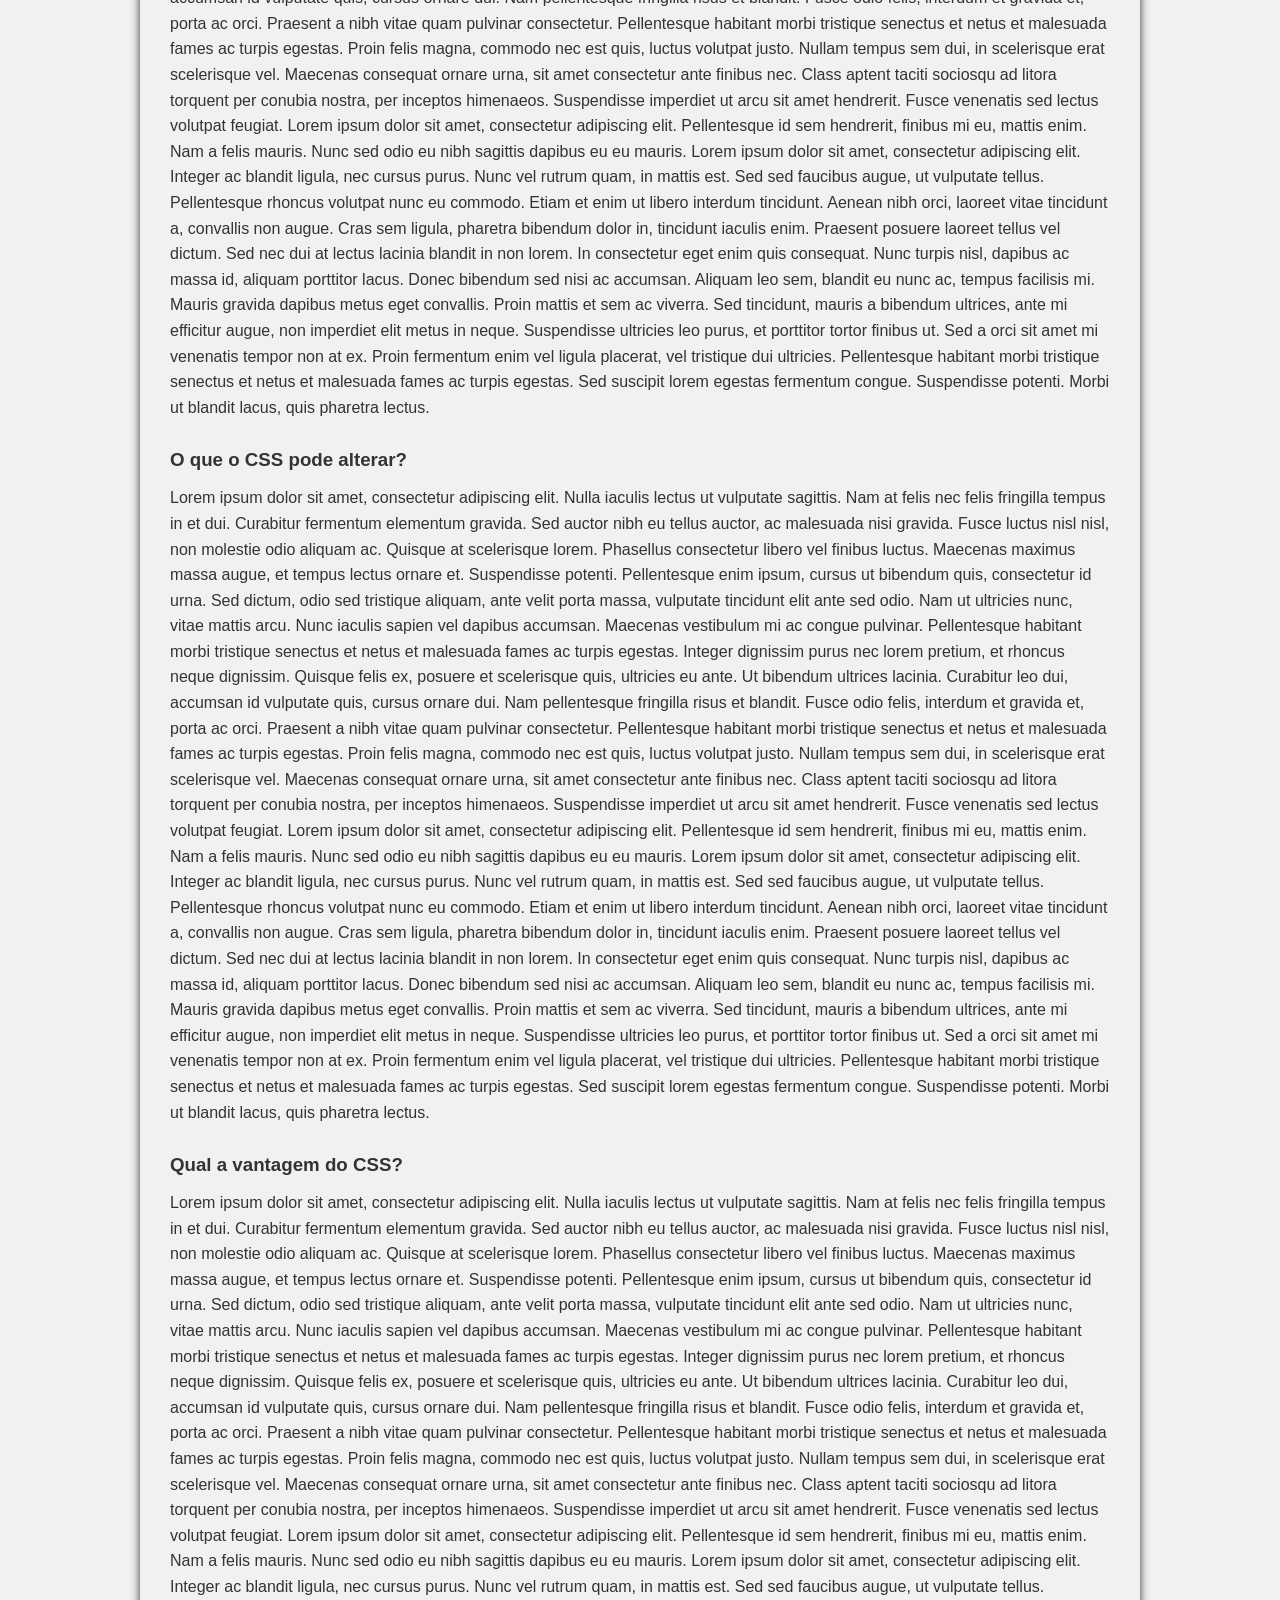
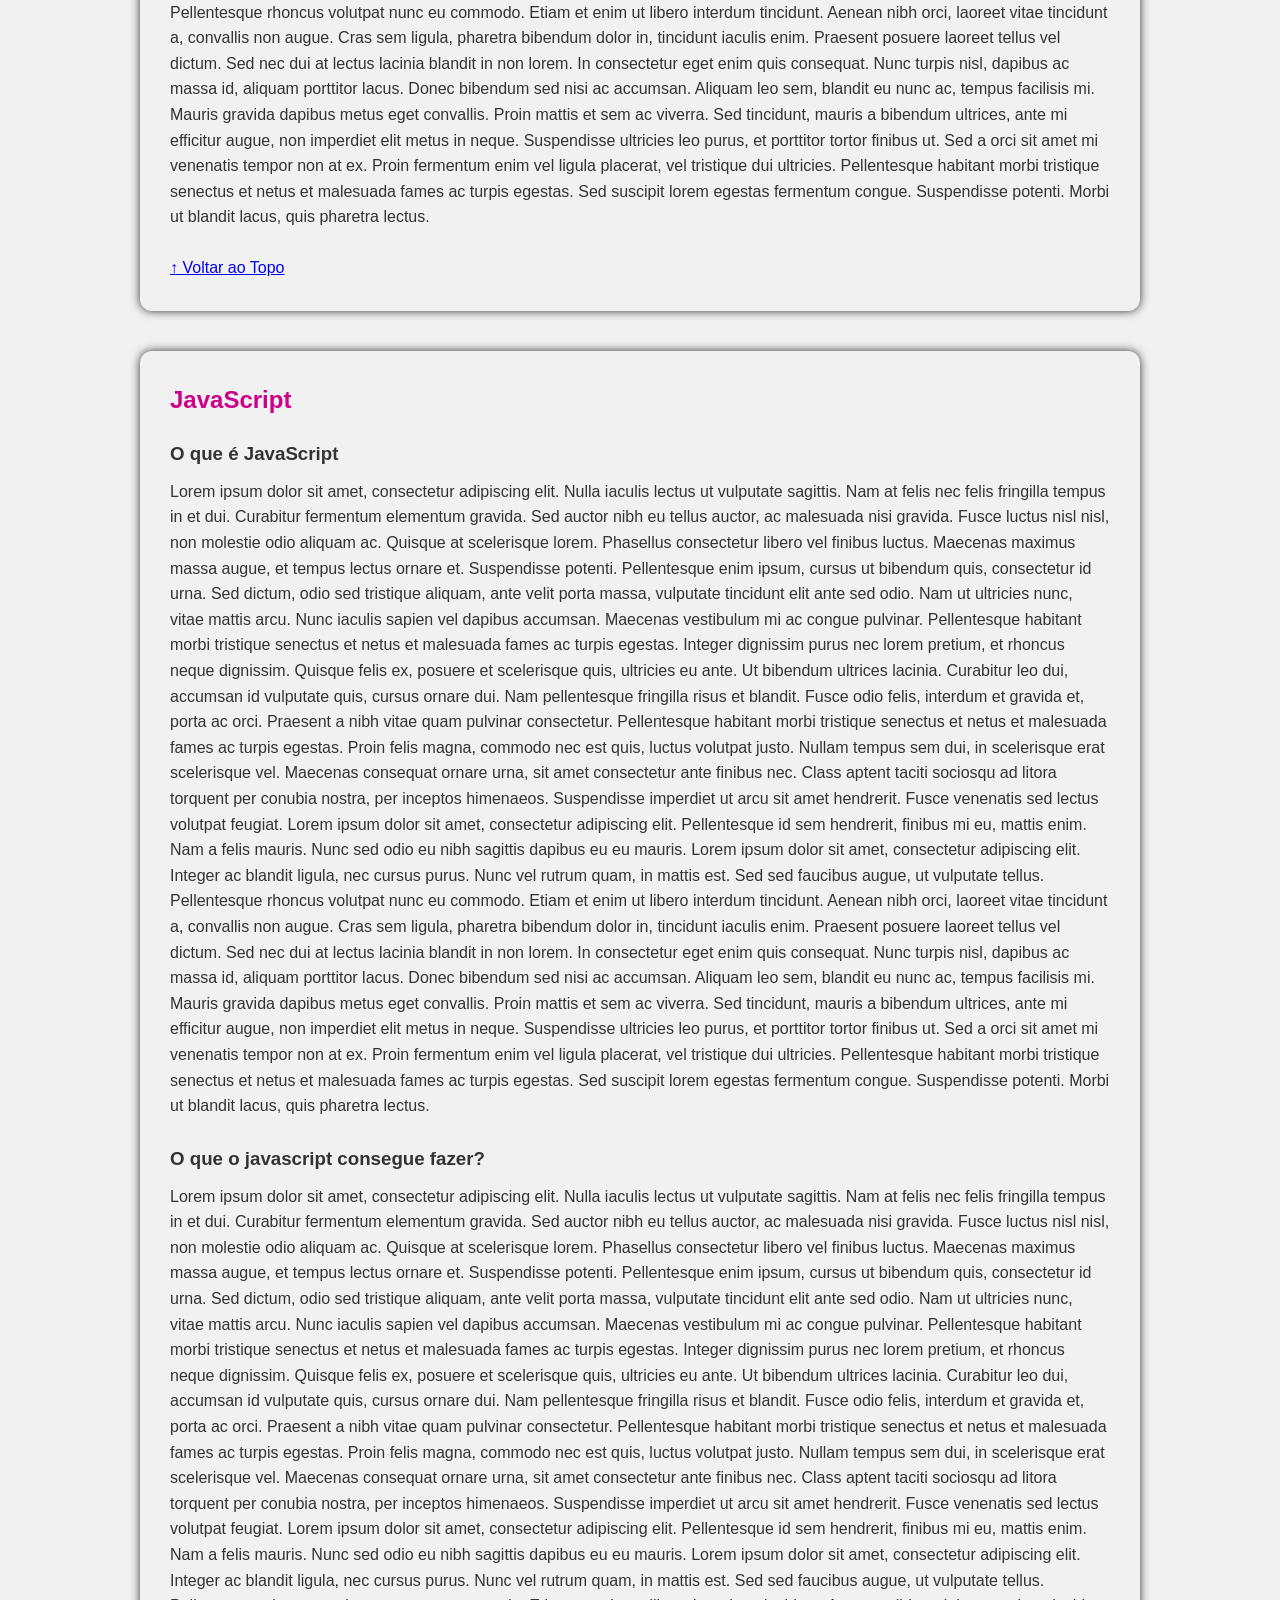
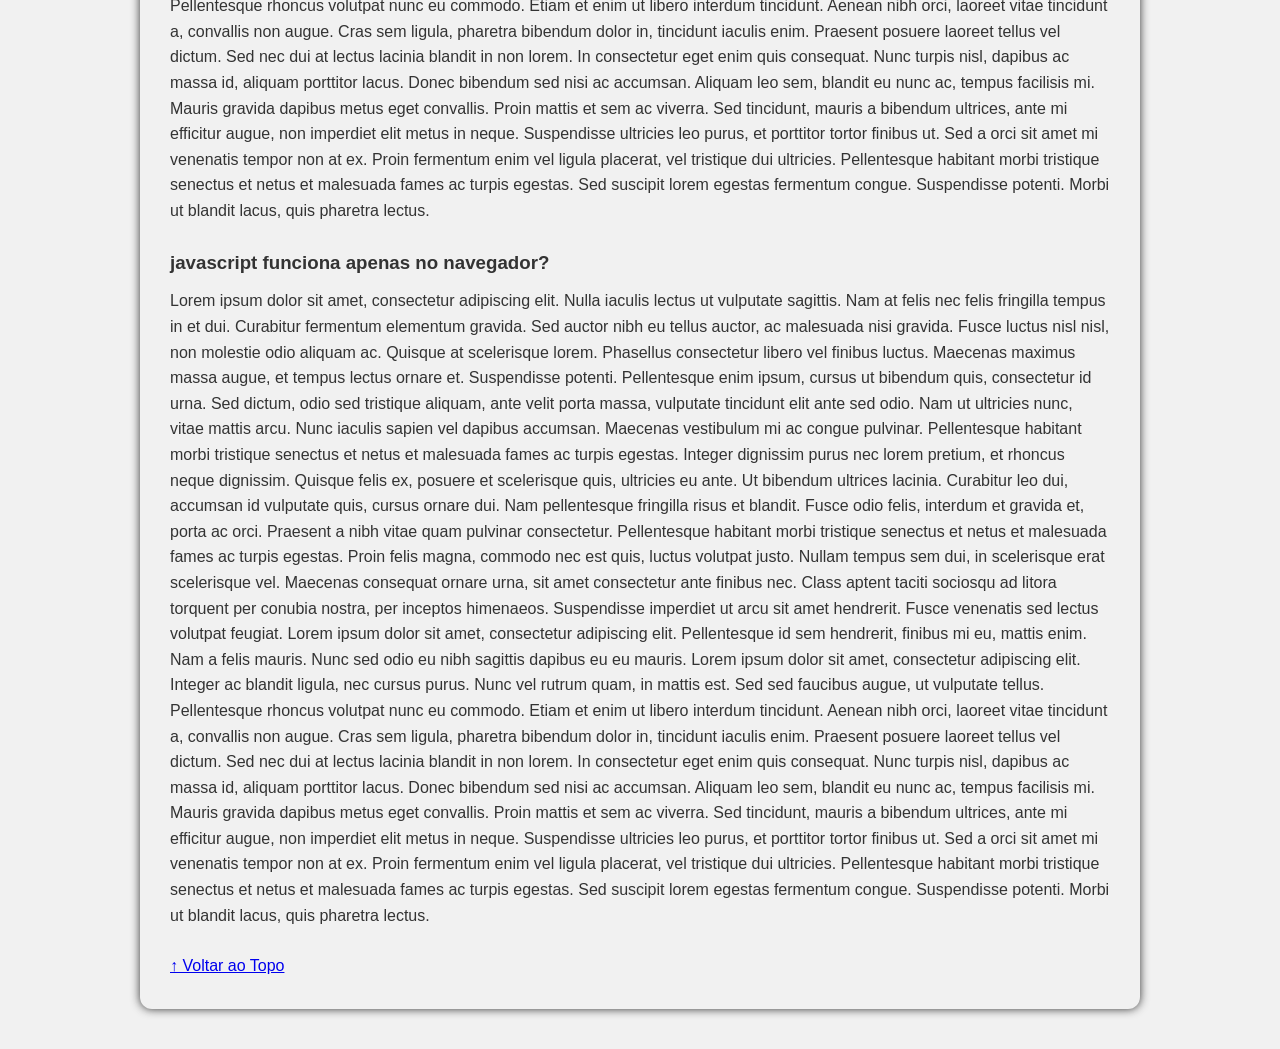
==== commit 6c65f7ab: "Add files via upload" ====
--- a/FAQ/index.html
+++ b/FAQ/index.html
@@ -14,38 +14,22 @@
     <div class="container-menu">
         <h1>FAQ Programação</h1>
         <nav>
-            <a href="#html"> HTML </a>
+            <a href="#Python"> Python </a>
             <a href="#CSS"> CSS </a>
             <a href="#JavaScript">JavaScript</a>
             </nav>
     </div>
  </header>
     <main>
-        <section id="html" class="card">
-            <h2> html </h2>
+        <section id="Python" class="card">
+            <h2> Python </h2>
             <div class="faq">
-                <h3>O que é HTML?</h3>
-                <p> Lorem ipsum dolor sit amet, consectetur adipiscing elit. Nulla iaculis lectus ut vulputate sagittis. Nam at felis nec felis fringilla tempus in et dui. Curabitur fermentum elementum gravida. Sed auctor nibh eu tellus auctor, ac malesuada nisi gravida. Fusce luctus nisl nisl, non molestie odio aliquam ac. Quisque at scelerisque lorem. Phasellus consectetur libero vel finibus luctus. Maecenas maximus massa augue, et tempus lectus ornare et. Suspendisse potenti. Pellentesque enim ipsum, cursus ut bibendum quis, consectetur id urna. Sed dictum, odio sed tristique aliquam, ante velit porta massa, vulputate tincidunt elit ante sed odio.
-
-Nam ut ultricies nunc, vitae mattis arcu. Nunc iaculis sapien vel dapibus accumsan. Maecenas vestibulum mi ac congue pulvinar. Pellentesque habitant morbi tristique senectus et netus et malesuada fames ac turpis egestas. Integer dignissim purus nec lorem pretium, et rhoncus neque dignissim. Quisque felis ex, posuere et scelerisque quis, ultricies eu ante. Ut bibendum ultrices lacinia. Curabitur leo dui, accumsan id vulputate quis, cursus ornare dui. Nam pellentesque fringilla risus et blandit. Fusce odio felis, interdum et gravida et, porta ac orci. Praesent a nibh vitae quam pulvinar consectetur. Pellentesque habitant morbi tristique senectus et netus et malesuada fames ac turpis egestas. Proin felis magna, commodo nec est quis, luctus volutpat justo. Nullam tempus sem dui, in scelerisque erat scelerisque vel.
-
-Maecenas consequat ornare urna, sit amet consectetur ante finibus nec. Class aptent taciti sociosqu ad litora torquent per conubia nostra, per inceptos himenaeos. Suspendisse imperdiet ut arcu sit amet hendrerit. Fusce venenatis sed lectus volutpat feugiat. Lorem ipsum dolor sit amet, consectetur adipiscing elit. Pellentesque id sem hendrerit, finibus mi eu, mattis enim. Nam a felis mauris. Nunc sed odio eu nibh sagittis dapibus eu eu mauris. Lorem ipsum dolor sit amet, consectetur adipiscing elit. Integer ac blandit ligula, nec cursus purus. Nunc vel rutrum quam, in mattis est.
-
-Sed sed faucibus augue, ut vulputate tellus. Pellentesque rhoncus volutpat nunc eu commodo. Etiam et enim ut libero interdum tincidunt. Aenean nibh orci, laoreet vitae tincidunt a, convallis non augue. Cras sem ligula, pharetra bibendum dolor in, tincidunt iaculis enim. Praesent posuere laoreet tellus vel dictum. Sed nec dui at lectus lacinia blandit in non lorem. In consectetur eget enim quis consequat.
-
-Nunc turpis nisl, dapibus ac massa id, aliquam porttitor lacus. Donec bibendum sed nisi ac accumsan. Aliquam leo sem, blandit eu nunc ac, tempus facilisis mi. Mauris gravida dapibus metus eget convallis. Proin mattis et sem ac viverra. Sed tincidunt, mauris a bibendum ultrices, ante mi efficitur augue, non imperdiet elit metus in neque. Suspendisse ultricies leo purus, et porttitor tortor finibus ut. Sed a orci sit amet mi venenatis tempor non at ex. Proin fermentum enim vel ligula placerat, vel tristique dui ultricies. Pellentesque habitant morbi tristique senectus et netus et malesuada fames ac turpis egestas. Sed suscipit lorem egestas fermentum congue. Suspendisse potenti. Morbi ut blandit lacus, quis pharetra lectus.</p>
+                <h3>O que é Python?</h3>
+                <p> Python é uma linguagem de programação usada para dar ordens ao computador. Ela é famosa por ser simples, rápida de aprender e muito parecida com o inglês</p>
             </div>
             <div class="faq">
-                <h3>HTML é linguagem de programação?</h3>
-                <p> Lorem ipsum dolor sit amet, consectetur adipiscing elit. Nulla iaculis lectus ut vulputate sagittis. Nam at felis nec felis fringilla tempus in et dui. Curabitur fermentum elementum gravida. Sed auctor nibh eu tellus auctor, ac malesuada nisi gravida. Fusce luctus nisl nisl, non molestie odio aliquam ac. Quisque at scelerisque lorem. Phasellus consectetur libero vel finibus luctus. Maecenas maximus massa augue, et tempus lectus ornare et. Suspendisse potenti. Pellentesque enim ipsum, cursus ut bibendum quis, consectetur id urna. Sed dictum, odio sed tristique aliquam, ante velit porta massa, vulputate tincidunt elit ante sed odio.
-
-Nam ut ultricies nunc, vitae mattis arcu. Nunc iaculis sapien vel dapibus accumsan. Maecenas vestibulum mi ac congue pulvinar. Pellentesque habitant morbi tristique senectus et netus et malesuada fames ac turpis egestas. Integer dignissim purus nec lorem pretium, et rhoncus neque dignissim. Quisque felis ex, posuere et scelerisque quis, ultricies eu ante. Ut bibendum ultrices lacinia. Curabitur leo dui, accumsan id vulputate quis, cursus ornare dui. Nam pellentesque fringilla risus et blandit. Fusce odio felis, interdum et gravida et, porta ac orci. Praesent a nibh vitae quam pulvinar consectetur. Pellentesque habitant morbi tristique senectus et netus et malesuada fames ac turpis egestas. Proin felis magna, commodo nec est quis, luctus volutpat justo. Nullam tempus sem dui, in scelerisque erat scelerisque vel.
-
-Maecenas consequat ornare urna, sit amet consectetur ante finibus nec. Class aptent taciti sociosqu ad litora torquent per conubia nostra, per inceptos himenaeos. Suspendisse imperdiet ut arcu sit amet hendrerit. Fusce venenatis sed lectus volutpat feugiat. Lorem ipsum dolor sit amet, consectetur adipiscing elit. Pellentesque id sem hendrerit, finibus mi eu, mattis enim. Nam a felis mauris. Nunc sed odio eu nibh sagittis dapibus eu eu mauris. Lorem ipsum dolor sit amet, consectetur adipiscing elit. Integer ac blandit ligula, nec cursus purus. Nunc vel rutrum quam, in mattis est.
-
-Sed sed faucibus augue, ut vulputate tellus. Pellentesque rhoncus volutpat nunc eu commodo. Etiam et enim ut libero interdum tincidunt. Aenean nibh orci, laoreet vitae tincidunt a, convallis non augue. Cras sem ligula, pharetra bibendum dolor in, tincidunt iaculis enim. Praesent posuere laoreet tellus vel dictum. Sed nec dui at lectus lacinia blandit in non lorem. In consectetur eget enim quis consequat.
-
-Nunc turpis nisl, dapibus ac massa id, aliquam porttitor lacus. Donec bibendum sed nisi ac accumsan. Aliquam leo sem, blandit eu nunc ac, tempus facilisis mi. Mauris gravida dapibus metus eget convallis. Proin mattis et sem ac viverra. Sed tincidunt, mauris a bibendum ultrices, ante mi efficitur augue, non imperdiet elit metus in neque. Suspendisse ultricies leo purus, et porttitor tortor finibus ut. Sed a orci sit amet mi venenatis tempor non at ex. Proin fermentum enim vel ligula placerat, vel tristique dui ultricies. Pellentesque habitant morbi tristique senectus et netus et malesuada fames ac turpis egestas. Sed suscipit lorem egestas fermentum congue. Suspendisse potenti. Morbi ut blandit lacus, quis pharetra lectus.</p>
+                <h3>Para que python é ultilizado?</h3>
+                <p>Python é uma linguagem de programação usada para dar instruções ao computador e criar programas, sites, aplicativos, automações e sistemas de inteligência artificial. </p>
             </div>
             <div class="faq">
                 <h3>Pra que serve o HTML?</h3>
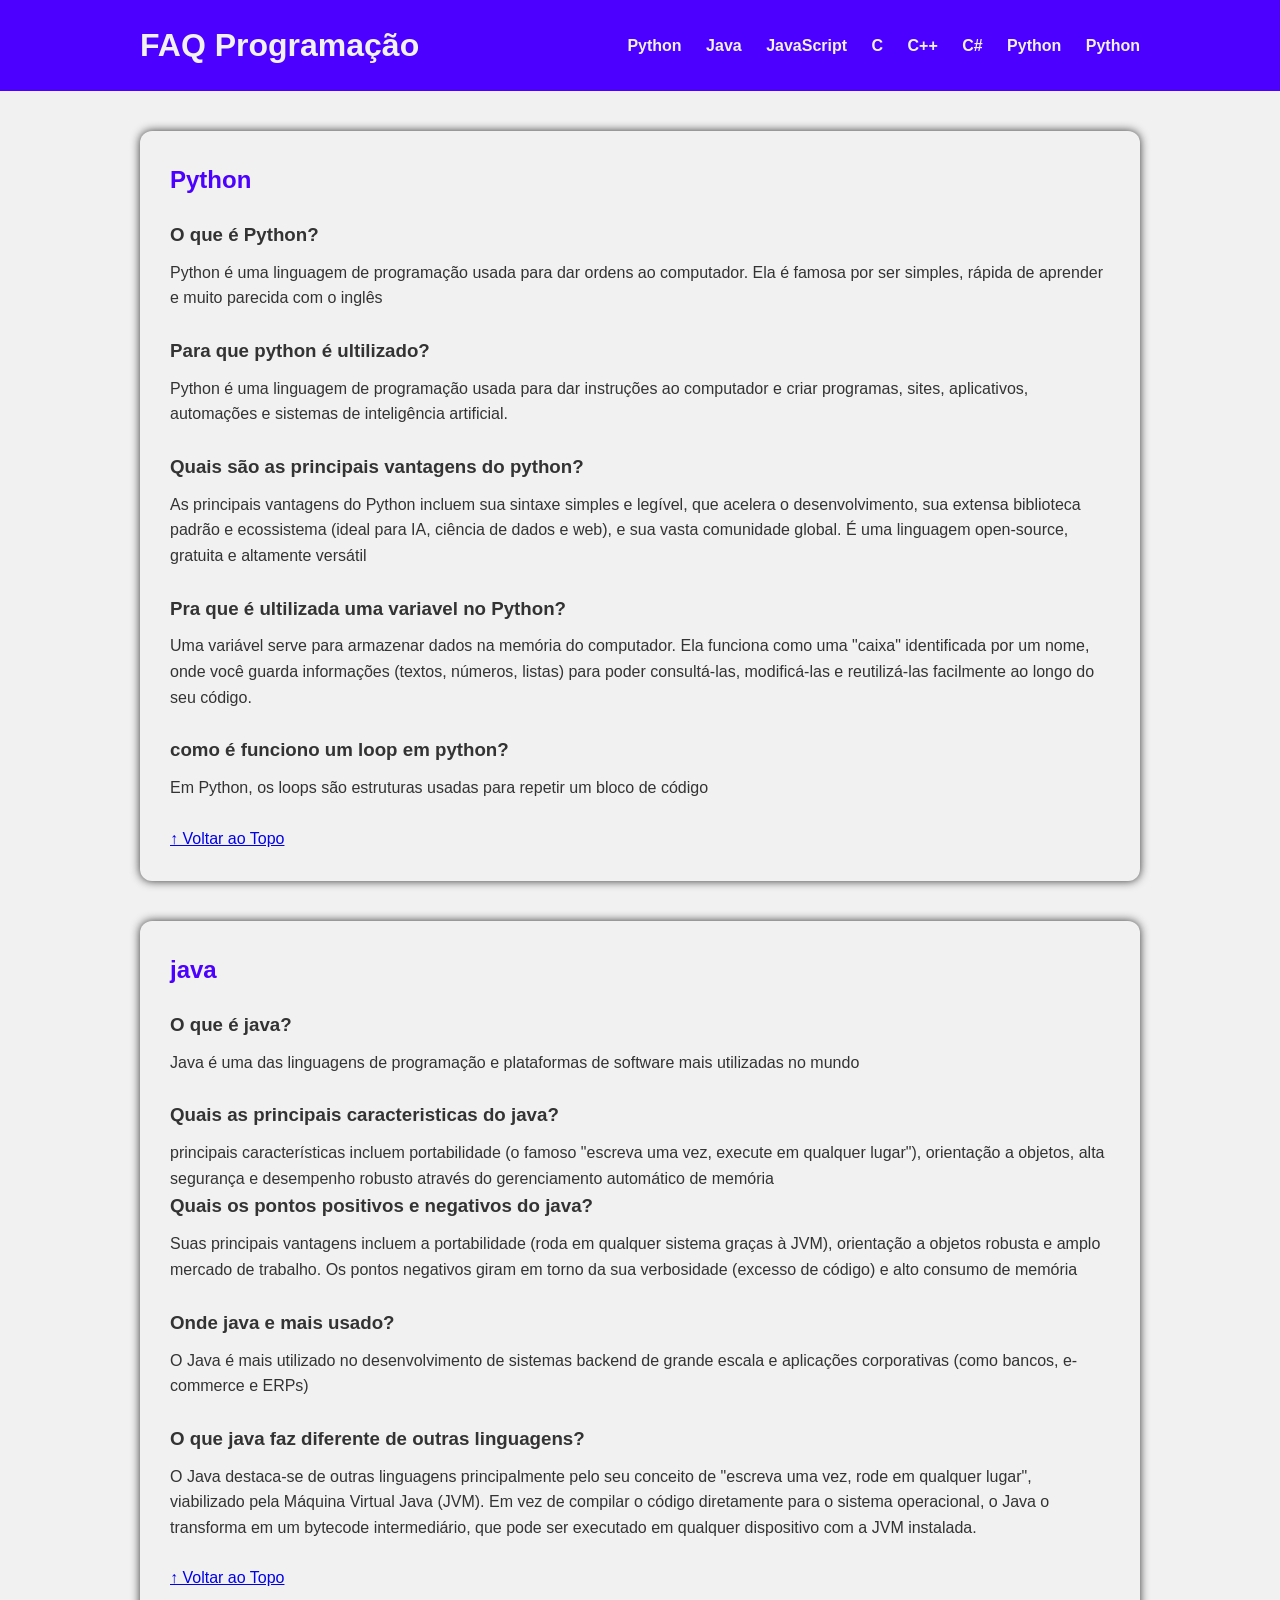
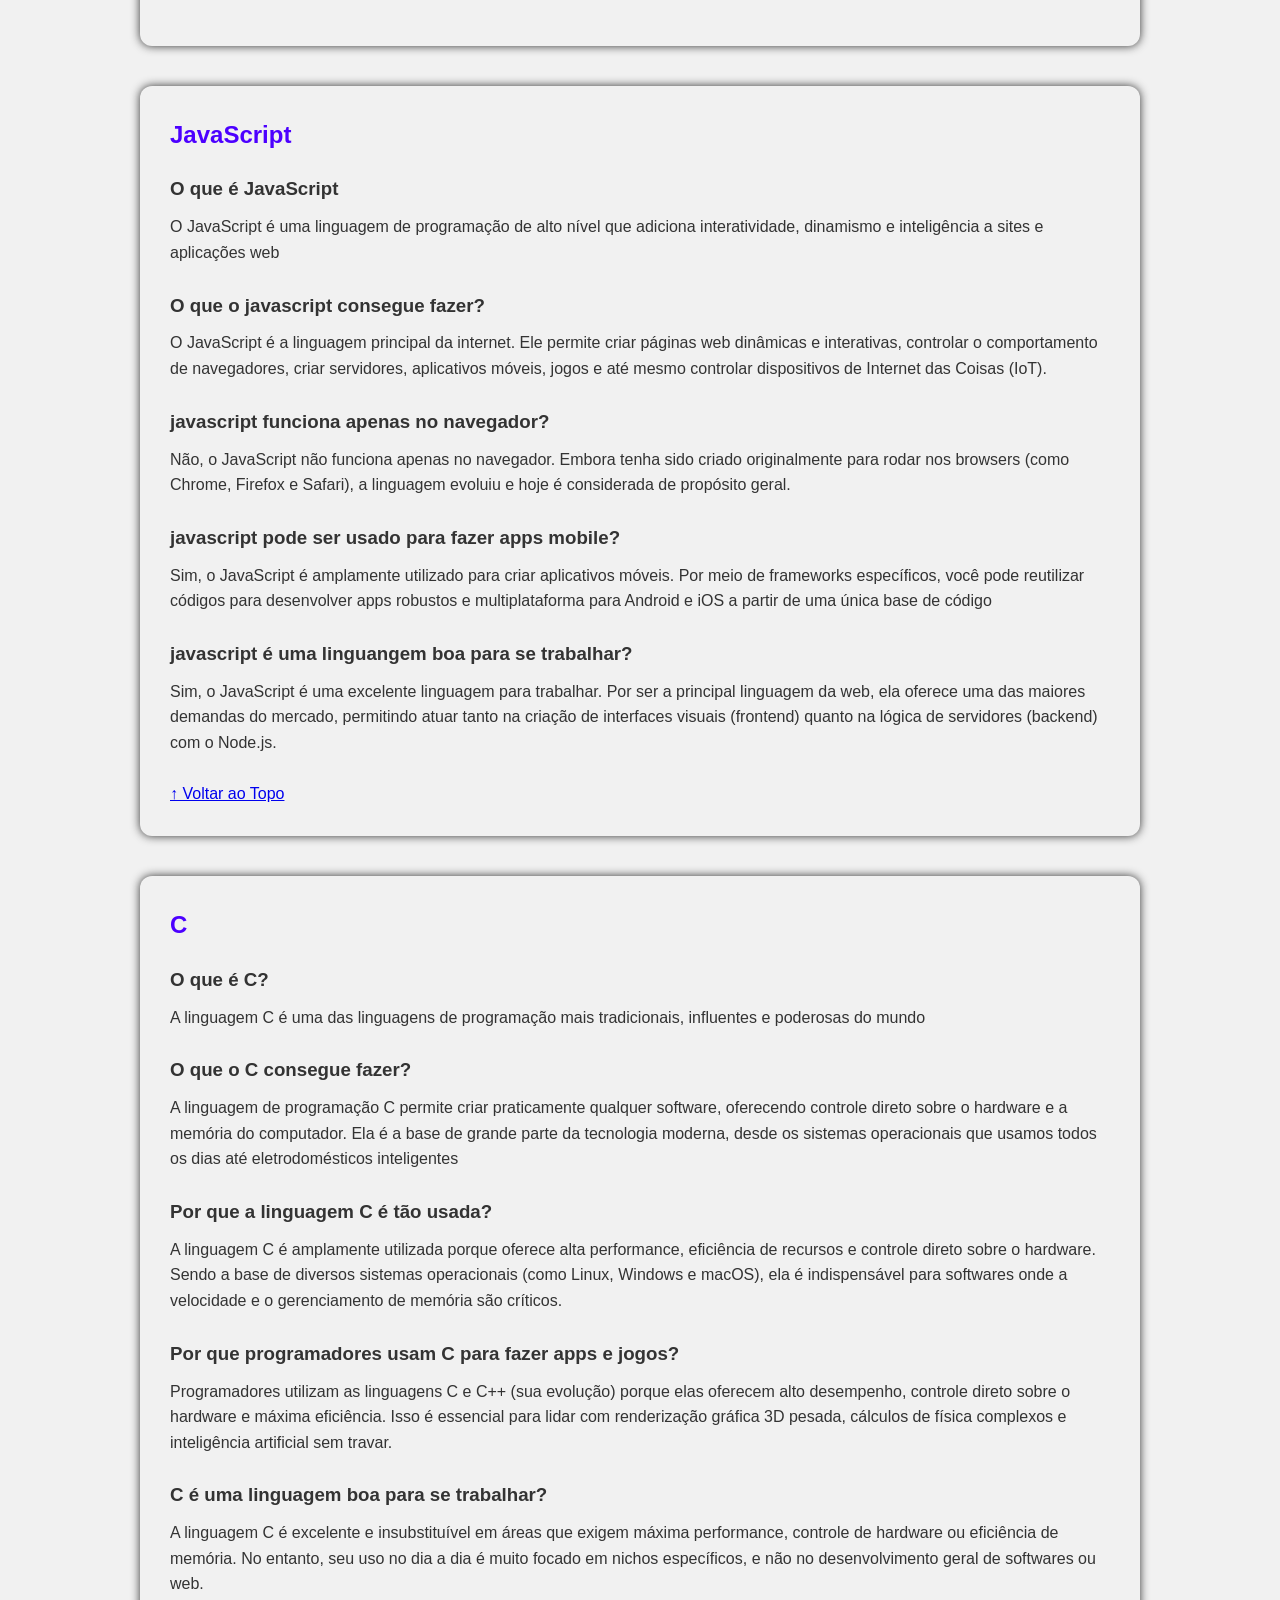
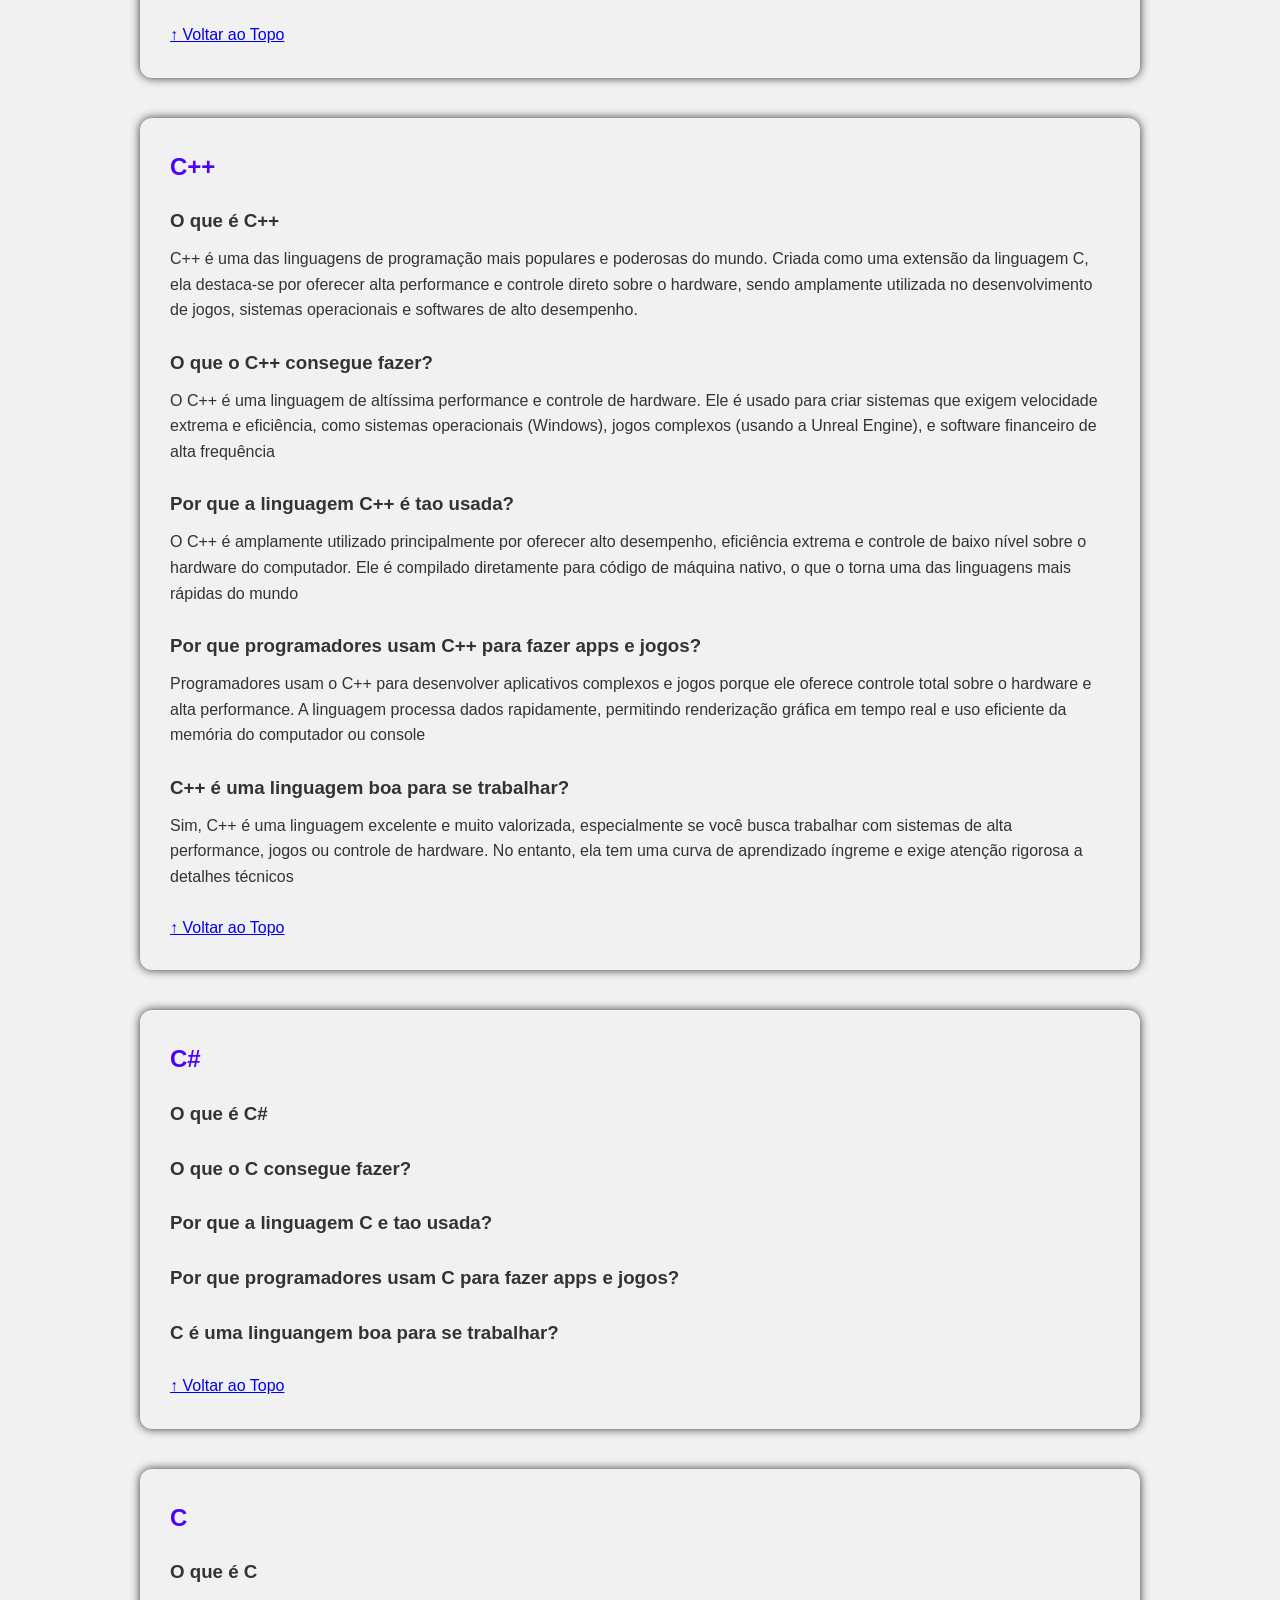
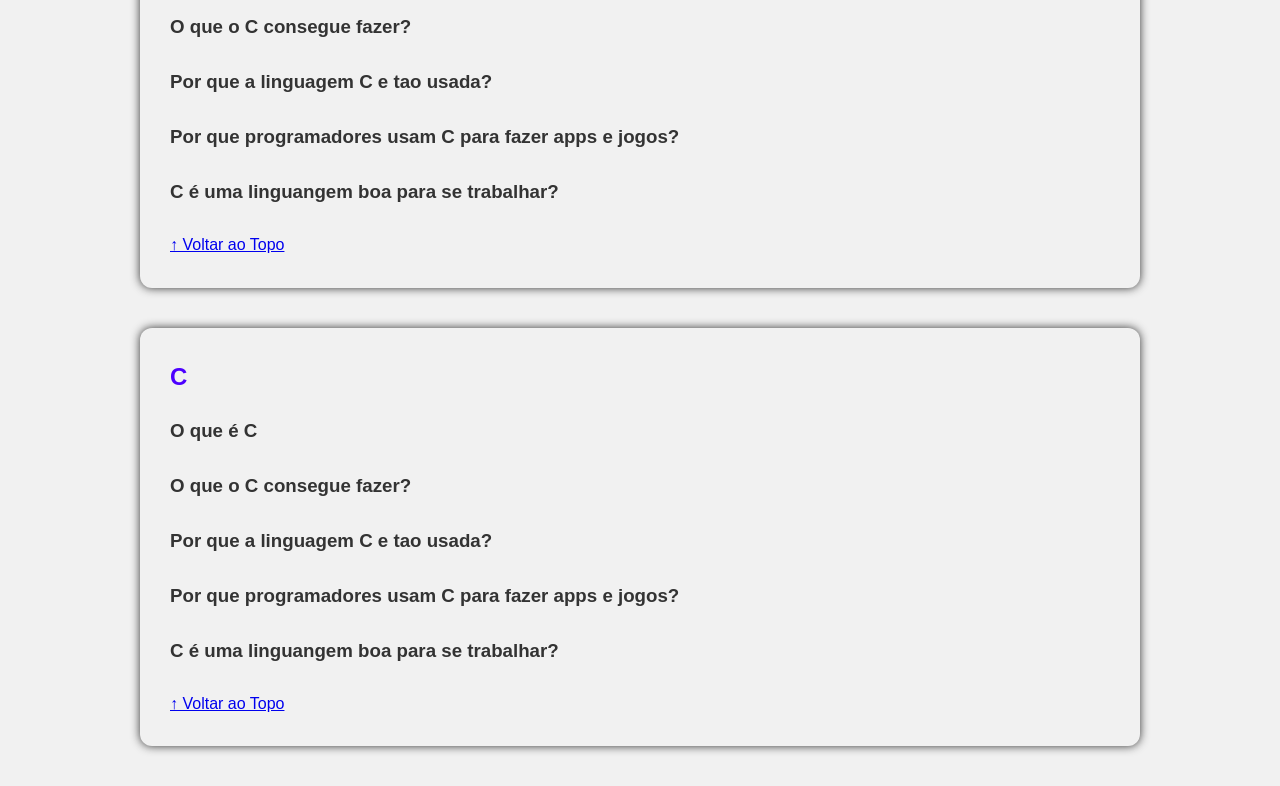
==== commit 095cf356: "Add files via upload" ====
--- a/FAQ/index.html
+++ b/FAQ/index.html
@@ -15,8 +15,13 @@
         <h1>FAQ Programação</h1>
         <nav>
             <a href="#Python"> Python </a>
-            <a href="#CSS"> CSS </a>
+            <a href="#Java"> Java </a>
             <a href="#JavaScript">JavaScript</a>
+            <a href="#C"> C </a>
+            <a href="#C++"> C++ </a>
+            <a href="#C#"> C# </a>
+            <a href="#Python"> Python </a>
+            <a href="#Python"> Python </a>
             </nav>
     </div>
  </header>
@@ -32,102 +37,198 @@
                 <p>Python é uma linguagem de programação usada para dar instruções ao computador e criar programas, sites, aplicativos, automações e sistemas de inteligência artificial. </p>
             </div>
             <div class="faq">
-                <h3>Pra que serve o HTML?</h3>
-                <p> Lorem ipsum dolor sit amet, consectetur adipiscing elit. Nulla iaculis lectus ut vulputate sagittis. Nam at felis nec felis fringilla tempus in et dui. Curabitur fermentum elementum gravida. Sed auctor nibh eu tellus auctor, ac malesuada nisi gravida. Fusce luctus nisl nisl, non molestie odio aliquam ac. Quisque at scelerisque lorem. Phasellus consectetur libero vel finibus luctus. Maecenas maximus massa augue, et tempus lectus ornare et. Suspendisse potenti. Pellentesque enim ipsum, cursus ut bibendum quis, consectetur id urna. Sed dictum, odio sed tristique aliquam, ante velit porta massa, vulputate tincidunt elit ante sed odio.
-
-Nam ut ultricies nunc, vitae mattis arcu. Nunc iaculis sapien vel dapibus accumsan. Maecenas vestibulum mi ac congue pulvinar. Pellentesque habitant morbi tristique senectus et netus et malesuada fames ac turpis egestas. Integer dignissim purus nec lorem pretium, et rhoncus neque dignissim. Quisque felis ex, posuere et scelerisque quis, ultricies eu ante. Ut bibendum ultrices lacinia. Curabitur leo dui, accumsan id vulputate quis, cursus ornare dui. Nam pellentesque fringilla risus et blandit. Fusce odio felis, interdum et gravida et, porta ac orci. Praesent a nibh vitae quam pulvinar consectetur. Pellentesque habitant morbi tristique senectus et netus et malesuada fames ac turpis egestas. Proin felis magna, commodo nec est quis, luctus volutpat justo. Nullam tempus sem dui, in scelerisque erat scelerisque vel.
-
-Maecenas consequat ornare urna, sit amet consectetur ante finibus nec. Class aptent taciti sociosqu ad litora torquent per conubia nostra, per inceptos himenaeos. Suspendisse imperdiet ut arcu sit amet hendrerit. Fusce venenatis sed lectus volutpat feugiat. Lorem ipsum dolor sit amet, consectetur adipiscing elit. Pellentesque id sem hendrerit, finibus mi eu, mattis enim. Nam a felis mauris. Nunc sed odio eu nibh sagittis dapibus eu eu mauris. Lorem ipsum dolor sit amet, consectetur adipiscing elit. Integer ac blandit ligula, nec cursus purus. Nunc vel rutrum quam, in mattis est.
-
-Sed sed faucibus augue, ut vulputate tellus. Pellentesque rhoncus volutpat nunc eu commodo. Etiam et enim ut libero interdum tincidunt. Aenean nibh orci, laoreet vitae tincidunt a, convallis non augue. Cras sem ligula, pharetra bibendum dolor in, tincidunt iaculis enim. Praesent posuere laoreet tellus vel dictum. Sed nec dui at lectus lacinia blandit in non lorem. In consectetur eget enim quis consequat.
-
-Nunc turpis nisl, dapibus ac massa id, aliquam porttitor lacus. Donec bibendum sed nisi ac accumsan. Aliquam leo sem, blandit eu nunc ac, tempus facilisis mi. Mauris gravida dapibus metus eget convallis. Proin mattis et sem ac viverra. Sed tincidunt, mauris a bibendum ultrices, ante mi efficitur augue, non imperdiet elit metus in neque. Suspendisse ultricies leo purus, et porttitor tortor finibus ut. Sed a orci sit amet mi venenatis tempor non at ex. Proin fermentum enim vel ligula placerat, vel tristique dui ultricies. Pellentesque habitant morbi tristique senectus et netus et malesuada fames ac turpis egestas. Sed suscipit lorem egestas fermentum congue. Suspendisse potenti. Morbi ut blandit lacus, quis pharetra lectus.</p>
-            </div>
-            <a href="#Topo" class="Voltar ao Topo"> ↑ Voltar ao Topo</a>
-        </section>
-
-        <section id="CSS" class="card">
-            <h2> CSS </h2>
-            <div class="faq">
-                <h3>O que é CSS?</h3>
-                <p> Lorem ipsum dolor sit amet, consectetur adipiscing elit. Nulla iaculis lectus ut vulputate sagittis. Nam at felis nec felis fringilla tempus in et dui. Curabitur fermentum elementum gravida. Sed auctor nibh eu tellus auctor, ac malesuada nisi gravida. Fusce luctus nisl nisl, non molestie odio aliquam ac. Quisque at scelerisque lorem. Phasellus consectetur libero vel finibus luctus. Maecenas maximus massa augue, et tempus lectus ornare et. Suspendisse potenti. Pellentesque enim ipsum, cursus ut bibendum quis, consectetur id urna. Sed dictum, odio sed tristique aliquam, ante velit porta massa, vulputate tincidunt elit ante sed odio.
-
-Nam ut ultricies nunc, vitae mattis arcu. Nunc iaculis sapien vel dapibus accumsan. Maecenas vestibulum mi ac congue pulvinar. Pellentesque habitant morbi tristique senectus et netus et malesuada fames ac turpis egestas. Integer dignissim purus nec lorem pretium, et rhoncus neque dignissim. Quisque felis ex, posuere et scelerisque quis, ultricies eu ante. Ut bibendum ultrices lacinia. Curabitur leo dui, accumsan id vulputate quis, cursus ornare dui. Nam pellentesque fringilla risus et blandit. Fusce odio felis, interdum et gravida et, porta ac orci. Praesent a nibh vitae quam pulvinar consectetur. Pellentesque habitant morbi tristique senectus et netus et malesuada fames ac turpis egestas. Proin felis magna, commodo nec est quis, luctus volutpat justo. Nullam tempus sem dui, in scelerisque erat scelerisque vel.
-
-Maecenas consequat ornare urna, sit amet consectetur ante finibus nec. Class aptent taciti sociosqu ad litora torquent per conubia nostra, per inceptos himenaeos. Suspendisse imperdiet ut arcu sit amet hendrerit. Fusce venenatis sed lectus volutpat feugiat. Lorem ipsum dolor sit amet, consectetur adipiscing elit. Pellentesque id sem hendrerit, finibus mi eu, mattis enim. Nam a felis mauris. Nunc sed odio eu nibh sagittis dapibus eu eu mauris. Lorem ipsum dolor sit amet, consectetur adipiscing elit. Integer ac blandit ligula, nec cursus purus. Nunc vel rutrum quam, in mattis est.
-
-Sed sed faucibus augue, ut vulputate tellus. Pellentesque rhoncus volutpat nunc eu commodo. Etiam et enim ut libero interdum tincidunt. Aenean nibh orci, laoreet vitae tincidunt a, convallis non augue. Cras sem ligula, pharetra bibendum dolor in, tincidunt iaculis enim. Praesent posuere laoreet tellus vel dictum. Sed nec dui at lectus lacinia blandit in non lorem. In consectetur eget enim quis consequat.
-
-Nunc turpis nisl, dapibus ac massa id, aliquam porttitor lacus. Donec bibendum sed nisi ac accumsan. Aliquam leo sem, blandit eu nunc ac, tempus facilisis mi. Mauris gravida dapibus metus eget convallis. Proin mattis et sem ac viverra. Sed tincidunt, mauris a bibendum ultrices, ante mi efficitur augue, non imperdiet elit metus in neque. Suspendisse ultricies leo purus, et porttitor tortor finibus ut. Sed a orci sit amet mi venenatis tempor non at ex. Proin fermentum enim vel ligula placerat, vel tristique dui ultricies. Pellentesque habitant morbi tristique senectus et netus et malesuada fames ac turpis egestas. Sed suscipit lorem egestas fermentum congue. Suspendisse potenti. Morbi ut blandit lacus, quis pharetra lectus.</p>
-            </div>
-            <div class="faq">
-                <h3>O que o CSS pode alterar?</h3>
-                <p> Lorem ipsum dolor sit amet, consectetur adipiscing elit. Nulla iaculis lectus ut vulputate sagittis. Nam at felis nec felis fringilla tempus in et dui. Curabitur fermentum elementum gravida. Sed auctor nibh eu tellus auctor, ac malesuada nisi gravida. Fusce luctus nisl nisl, non molestie odio aliquam ac. Quisque at scelerisque lorem. Phasellus consectetur libero vel finibus luctus. Maecenas maximus massa augue, et tempus lectus ornare et. Suspendisse potenti. Pellentesque enim ipsum, cursus ut bibendum quis, consectetur id urna. Sed dictum, odio sed tristique aliquam, ante velit porta massa, vulputate tincidunt elit ante sed odio.
-
-Nam ut ultricies nunc, vitae mattis arcu. Nunc iaculis sapien vel dapibus accumsan. Maecenas vestibulum mi ac congue pulvinar. Pellentesque habitant morbi tristique senectus et netus et malesuada fames ac turpis egestas. Integer dignissim purus nec lorem pretium, et rhoncus neque dignissim. Quisque felis ex, posuere et scelerisque quis, ultricies eu ante. Ut bibendum ultrices lacinia. Curabitur leo dui, accumsan id vulputate quis, cursus ornare dui. Nam pellentesque fringilla risus et blandit. Fusce odio felis, interdum et gravida et, porta ac orci. Praesent a nibh vitae quam pulvinar consectetur. Pellentesque habitant morbi tristique senectus et netus et malesuada fames ac turpis egestas. Proin felis magna, commodo nec est quis, luctus volutpat justo. Nullam tempus sem dui, in scelerisque erat scelerisque vel.
-
-Maecenas consequat ornare urna, sit amet consectetur ante finibus nec. Class aptent taciti sociosqu ad litora torquent per conubia nostra, per inceptos himenaeos. Suspendisse imperdiet ut arcu sit amet hendrerit. Fusce venenatis sed lectus volutpat feugiat. Lorem ipsum dolor sit amet, consectetur adipiscing elit. Pellentesque id sem hendrerit, finibus mi eu, mattis enim. Nam a felis mauris. Nunc sed odio eu nibh sagittis dapibus eu eu mauris. Lorem ipsum dolor sit amet, consectetur adipiscing elit. Integer ac blandit ligula, nec cursus purus. Nunc vel rutrum quam, in mattis est.
-
-Sed sed faucibus augue, ut vulputate tellus. Pellentesque rhoncus volutpat nunc eu commodo. Etiam et enim ut libero interdum tincidunt. Aenean nibh orci, laoreet vitae tincidunt a, convallis non augue. Cras sem ligula, pharetra bibendum dolor in, tincidunt iaculis enim. Praesent posuere laoreet tellus vel dictum. Sed nec dui at lectus lacinia blandit in non lorem. In consectetur eget enim quis consequat.
-
-Nunc turpis nisl, dapibus ac massa id, aliquam porttitor lacus. Donec bibendum sed nisi ac accumsan. Aliquam leo sem, blandit eu nunc ac, tempus facilisis mi. Mauris gravida dapibus metus eget convallis. Proin mattis et sem ac viverra. Sed tincidunt, mauris a bibendum ultrices, ante mi efficitur augue, non imperdiet elit metus in neque. Suspendisse ultricies leo purus, et porttitor tortor finibus ut. Sed a orci sit amet mi venenatis tempor non at ex. Proin fermentum enim vel ligula placerat, vel tristique dui ultricies. Pellentesque habitant morbi tristique senectus et netus et malesuada fames ac turpis egestas. Sed suscipit lorem egestas fermentum congue. Suspendisse potenti. Morbi ut blandit lacus, quis pharetra lectus.</p>
-            </div>
-            <div class="faq">
-                <h3>Qual a vantagem do CSS?</h3>
-                <p> Lorem ipsum dolor sit amet, consectetur adipiscing elit. Nulla iaculis lectus ut vulputate sagittis. Nam at felis nec felis fringilla tempus in et dui. Curabitur fermentum elementum gravida. Sed auctor nibh eu tellus auctor, ac malesuada nisi gravida. Fusce luctus nisl nisl, non molestie odio aliquam ac. Quisque at scelerisque lorem. Phasellus consectetur libero vel finibus luctus. Maecenas maximus massa augue, et tempus lectus ornare et. Suspendisse potenti. Pellentesque enim ipsum, cursus ut bibendum quis, consectetur id urna. Sed dictum, odio sed tristique aliquam, ante velit porta massa, vulputate tincidunt elit ante sed odio.
-
-Nam ut ultricies nunc, vitae mattis arcu. Nunc iaculis sapien vel dapibus accumsan. Maecenas vestibulum mi ac congue pulvinar. Pellentesque habitant morbi tristique senectus et netus et malesuada fames ac turpis egestas. Integer dignissim purus nec lorem pretium, et rhoncus neque dignissim. Quisque felis ex, posuere et scelerisque quis, ultricies eu ante. Ut bibendum ultrices lacinia. Curabitur leo dui, accumsan id vulputate quis, cursus ornare dui. Nam pellentesque fringilla risus et blandit. Fusce odio felis, interdum et gravida et, porta ac orci. Praesent a nibh vitae quam pulvinar consectetur. Pellentesque habitant morbi tristique senectus et netus et malesuada fames ac turpis egestas. Proin felis magna, commodo nec est quis, luctus volutpat justo. Nullam tempus sem dui, in scelerisque erat scelerisque vel.
-
-Maecenas consequat ornare urna, sit amet consectetur ante finibus nec. Class aptent taciti sociosqu ad litora torquent per conubia nostra, per inceptos himenaeos. Suspendisse imperdiet ut arcu sit amet hendrerit. Fusce venenatis sed lectus volutpat feugiat. Lorem ipsum dolor sit amet, consectetur adipiscing elit. Pellentesque id sem hendrerit, finibus mi eu, mattis enim. Nam a felis mauris. Nunc sed odio eu nibh sagittis dapibus eu eu mauris. Lorem ipsum dolor sit amet, consectetur adipiscing elit. Integer ac blandit ligula, nec cursus purus. Nunc vel rutrum quam, in mattis est.
-
-Sed sed faucibus augue, ut vulputate tellus. Pellentesque rhoncus volutpat nunc eu commodo. Etiam et enim ut libero interdum tincidunt. Aenean nibh orci, laoreet vitae tincidunt a, convallis non augue. Cras sem ligula, pharetra bibendum dolor in, tincidunt iaculis enim. Praesent posuere laoreet tellus vel dictum. Sed nec dui at lectus lacinia blandit in non lorem. In consectetur eget enim quis consequat.
-
-Nunc turpis nisl, dapibus ac massa id, aliquam porttitor lacus. Donec bibendum sed nisi ac accumsan. Aliquam leo sem, blandit eu nunc ac, tempus facilisis mi. Mauris gravida dapibus metus eget convallis. Proin mattis et sem ac viverra. Sed tincidunt, mauris a bibendum ultrices, ante mi efficitur augue, non imperdiet elit metus in neque. Suspendisse ultricies leo purus, et porttitor tortor finibus ut. Sed a orci sit amet mi venenatis tempor non at ex. Proin fermentum enim vel ligula placerat, vel tristique dui ultricies. Pellentesque habitant morbi tristique senectus et netus et malesuada fames ac turpis egestas. Sed suscipit lorem egestas fermentum congue. Suspendisse potenti. Morbi ut blandit lacus, quis pharetra lectus.</p>
-            </div>
-            <a href="#Topo" class="Voltar ao Topo"> ↑ Voltar ao Topo</a>
+                <h3>Quais são as principais vantagens do python?</h3>
+                <p> As principais vantagens do Python incluem sua sintaxe simples e legível, que acelera o desenvolvimento, sua extensa biblioteca padrão e ecossistema (ideal para IA, ciência de dados e web), e sua vasta comunidade global. É uma linguagem open-source, gratuita e altamente versátil</p>
+            </div>
+            <div class="faq">
+                <h3>Pra que é ultilizada uma variavel no Python?</h3>
+                <p>Uma variável serve para armazenar dados na memória do computador. Ela funciona como uma "caixa" identificada por um nome, onde você guarda informações (textos, números, listas) para poder consultá-las, modificá-las e reutilizá-las facilmente ao longo do seu código. </p>
+                 </div>
+            <div class="faq">
+                <h3>como é funciono um loop em python?</h3>
+                <p>Em Python, os loops são estruturas usadas para repetir um bloco de código</p>
+                </div>
+
+            <a href="#Topo" class="Voltar ao Topo"> ↑ Voltar ao Topo</a>
+        </section>
+
+        <section id="Java" class="card">
+            <h2> java </h2>
+            <div class="faq">
+                <h3>O que é java?</h3>
+                <p>Java é uma das linguagens de programação e plataformas de software mais utilizadas no mundo </p>
+            </div>
+            <div class="faq">
+                <h3>Quais as principais caracteristicas do java?</h3>
+                <p>principais características incluem portabilidade (o famoso "escreva uma vez, execute em qualquer lugar"), orientação a objetos, alta segurança e desempenho robusto através do gerenciamento automático de memória </p>
+            <div class="faq">
+                <h3>Quais os pontos positivos e negativos do java?</h3>
+                <p>Suas principais vantagens incluem a portabilidade (roda em qualquer sistema graças à JVM), orientação a objetos robusta e amplo mercado de trabalho. Os pontos negativos giram em torno da sua verbosidade (excesso de código) e alto consumo de memória </p>
+                </div>
+            <div class="faq">
+                <h3>Onde java e mais usado?</h3>
+                <p>O Java é mais utilizado no desenvolvimento de sistemas backend de grande escala e aplicações corporativas (como bancos, e-commerce e ERPs) </p>
+                </div>
+            <div class="faq">
+                <h3>O que java faz diferente de outras linguagens?</h3>
+                <p>O Java destaca-se de outras linguagens principalmente pelo seu conceito de "escreva uma vez, rode em qualquer lugar", viabilizado pela Máquina Virtual Java (JVM). Em vez de compilar o código diretamente para o sistema operacional, o Java o transforma em um bytecode intermediário, que pode ser executado em qualquer dispositivo com a JVM instalada. </p>
+                </div>
+           
+                <a href="#Topo" class="Voltar ao Topo"> ↑ Voltar ao Topo</a>
         </section>
 
         <section id="JavaScript" class="card">
             <h2> JavaScript </h2>
             <div class="faq">
                 <h3>O que é JavaScript</h3>
-                <p> Lorem ipsum dolor sit amet, consectetur adipiscing elit. Nulla iaculis lectus ut vulputate sagittis. Nam at felis nec felis fringilla tempus in et dui. Curabitur fermentum elementum gravida. Sed auctor nibh eu tellus auctor, ac malesuada nisi gravida. Fusce luctus nisl nisl, non molestie odio aliquam ac. Quisque at scelerisque lorem. Phasellus consectetur libero vel finibus luctus. Maecenas maximus massa augue, et tempus lectus ornare et. Suspendisse potenti. Pellentesque enim ipsum, cursus ut bibendum quis, consectetur id urna. Sed dictum, odio sed tristique aliquam, ante velit porta massa, vulputate tincidunt elit ante sed odio.
-
-Nam ut ultricies nunc, vitae mattis arcu. Nunc iaculis sapien vel dapibus accumsan. Maecenas vestibulum mi ac congue pulvinar. Pellentesque habitant morbi tristique senectus et netus et malesuada fames ac turpis egestas. Integer dignissim purus nec lorem pretium, et rhoncus neque dignissim. Quisque felis ex, posuere et scelerisque quis, ultricies eu ante. Ut bibendum ultrices lacinia. Curabitur leo dui, accumsan id vulputate quis, cursus ornare dui. Nam pellentesque fringilla risus et blandit. Fusce odio felis, interdum et gravida et, porta ac orci. Praesent a nibh vitae quam pulvinar consectetur. Pellentesque habitant morbi tristique senectus et netus et malesuada fames ac turpis egestas. Proin felis magna, commodo nec est quis, luctus volutpat justo. Nullam tempus sem dui, in scelerisque erat scelerisque vel.
-
-Maecenas consequat ornare urna, sit amet consectetur ante finibus nec. Class aptent taciti sociosqu ad litora torquent per conubia nostra, per inceptos himenaeos. Suspendisse imperdiet ut arcu sit amet hendrerit. Fusce venenatis sed lectus volutpat feugiat. Lorem ipsum dolor sit amet, consectetur adipiscing elit. Pellentesque id sem hendrerit, finibus mi eu, mattis enim. Nam a felis mauris. Nunc sed odio eu nibh sagittis dapibus eu eu mauris. Lorem ipsum dolor sit amet, consectetur adipiscing elit. Integer ac blandit ligula, nec cursus purus. Nunc vel rutrum quam, in mattis est.
-
-Sed sed faucibus augue, ut vulputate tellus. Pellentesque rhoncus volutpat nunc eu commodo. Etiam et enim ut libero interdum tincidunt. Aenean nibh orci, laoreet vitae tincidunt a, convallis non augue. Cras sem ligula, pharetra bibendum dolor in, tincidunt iaculis enim. Praesent posuere laoreet tellus vel dictum. Sed nec dui at lectus lacinia blandit in non lorem. In consectetur eget enim quis consequat.
-
-Nunc turpis nisl, dapibus ac massa id, aliquam porttitor lacus. Donec bibendum sed nisi ac accumsan. Aliquam leo sem, blandit eu nunc ac, tempus facilisis mi. Mauris gravida dapibus metus eget convallis. Proin mattis et sem ac viverra. Sed tincidunt, mauris a bibendum ultrices, ante mi efficitur augue, non imperdiet elit metus in neque. Suspendisse ultricies leo purus, et porttitor tortor finibus ut. Sed a orci sit amet mi venenatis tempor non at ex. Proin fermentum enim vel ligula placerat, vel tristique dui ultricies. Pellentesque habitant morbi tristique senectus et netus et malesuada fames ac turpis egestas. Sed suscipit lorem egestas fermentum congue. Suspendisse potenti. Morbi ut blandit lacus, quis pharetra lectus.</p>
+                <p>O JavaScript é uma linguagem de programação de alto nível que adiciona interatividade, dinamismo e inteligência a sites e aplicações web </p>
             </div>
             <div class="faq">
                 <h3>O que o javascript consegue fazer?</h3>
-                <p> Lorem ipsum dolor sit amet, consectetur adipiscing elit. Nulla iaculis lectus ut vulputate sagittis. Nam at felis nec felis fringilla tempus in et dui. Curabitur fermentum elementum gravida. Sed auctor nibh eu tellus auctor, ac malesuada nisi gravida. Fusce luctus nisl nisl, non molestie odio aliquam ac. Quisque at scelerisque lorem. Phasellus consectetur libero vel finibus luctus. Maecenas maximus massa augue, et tempus lectus ornare et. Suspendisse potenti. Pellentesque enim ipsum, cursus ut bibendum quis, consectetur id urna. Sed dictum, odio sed tristique aliquam, ante velit porta massa, vulputate tincidunt elit ante sed odio.
-
-Nam ut ultricies nunc, vitae mattis arcu. Nunc iaculis sapien vel dapibus accumsan. Maecenas vestibulum mi ac congue pulvinar. Pellentesque habitant morbi tristique senectus et netus et malesuada fames ac turpis egestas. Integer dignissim purus nec lorem pretium, et rhoncus neque dignissim. Quisque felis ex, posuere et scelerisque quis, ultricies eu ante. Ut bibendum ultrices lacinia. Curabitur leo dui, accumsan id vulputate quis, cursus ornare dui. Nam pellentesque fringilla risus et blandit. Fusce odio felis, interdum et gravida et, porta ac orci. Praesent a nibh vitae quam pulvinar consectetur. Pellentesque habitant morbi tristique senectus et netus et malesuada fames ac turpis egestas. Proin felis magna, commodo nec est quis, luctus volutpat justo. Nullam tempus sem dui, in scelerisque erat scelerisque vel.
-
-Maecenas consequat ornare urna, sit amet consectetur ante finibus nec. Class aptent taciti sociosqu ad litora torquent per conubia nostra, per inceptos himenaeos. Suspendisse imperdiet ut arcu sit amet hendrerit. Fusce venenatis sed lectus volutpat feugiat. Lorem ipsum dolor sit amet, consectetur adipiscing elit. Pellentesque id sem hendrerit, finibus mi eu, mattis enim. Nam a felis mauris. Nunc sed odio eu nibh sagittis dapibus eu eu mauris. Lorem ipsum dolor sit amet, consectetur adipiscing elit. Integer ac blandit ligula, nec cursus purus. Nunc vel rutrum quam, in mattis est.
-
-Sed sed faucibus augue, ut vulputate tellus. Pellentesque rhoncus volutpat nunc eu commodo. Etiam et enim ut libero interdum tincidunt. Aenean nibh orci, laoreet vitae tincidunt a, convallis non augue. Cras sem ligula, pharetra bibendum dolor in, tincidunt iaculis enim. Praesent posuere laoreet tellus vel dictum. Sed nec dui at lectus lacinia blandit in non lorem. In consectetur eget enim quis consequat.
-
-Nunc turpis nisl, dapibus ac massa id, aliquam porttitor lacus. Donec bibendum sed nisi ac accumsan. Aliquam leo sem, blandit eu nunc ac, tempus facilisis mi. Mauris gravida dapibus metus eget convallis. Proin mattis et sem ac viverra. Sed tincidunt, mauris a bibendum ultrices, ante mi efficitur augue, non imperdiet elit metus in neque. Suspendisse ultricies leo purus, et porttitor tortor finibus ut. Sed a orci sit amet mi venenatis tempor non at ex. Proin fermentum enim vel ligula placerat, vel tristique dui ultricies. Pellentesque habitant morbi tristique senectus et netus et malesuada fames ac turpis egestas. Sed suscipit lorem egestas fermentum congue. Suspendisse potenti. Morbi ut blandit lacus, quis pharetra lectus.</p>
+                <p>O JavaScript é a linguagem principal da internet. Ele permite criar páginas web dinâmicas e interativas, controlar o comportamento de navegadores, criar servidores, aplicativos móveis, jogos e até mesmo controlar dispositivos de Internet das Coisas (IoT). </p>
             </div>
             <div class="faq">
                 <h3>javascript funciona apenas no navegador?</h3>
-                <p> Lorem ipsum dolor sit amet, consectetur adipiscing elit. Nulla iaculis lectus ut vulputate sagittis. Nam at felis nec felis fringilla tempus in et dui. Curabitur fermentum elementum gravida. Sed auctor nibh eu tellus auctor, ac malesuada nisi gravida. Fusce luctus nisl nisl, non molestie odio aliquam ac. Quisque at scelerisque lorem. Phasellus consectetur libero vel finibus luctus. Maecenas maximus massa augue, et tempus lectus ornare et. Suspendisse potenti. Pellentesque enim ipsum, cursus ut bibendum quis, consectetur id urna. Sed dictum, odio sed tristique aliquam, ante velit porta massa, vulputate tincidunt elit ante sed odio.
-
-Nam ut ultricies nunc, vitae mattis arcu. Nunc iaculis sapien vel dapibus accumsan. Maecenas vestibulum mi ac congue pulvinar. Pellentesque habitant morbi tristique senectus et netus et malesuada fames ac turpis egestas. Integer dignissim purus nec lorem pretium, et rhoncus neque dignissim. Quisque felis ex, posuere et scelerisque quis, ultricies eu ante. Ut bibendum ultrices lacinia. Curabitur leo dui, accumsan id vulputate quis, cursus ornare dui. Nam pellentesque fringilla risus et blandit. Fusce odio felis, interdum et gravida et, porta ac orci. Praesent a nibh vitae quam pulvinar consectetur. Pellentesque habitant morbi tristique senectus et netus et malesuada fames ac turpis egestas. Proin felis magna, commodo nec est quis, luctus volutpat justo. Nullam tempus sem dui, in scelerisque erat scelerisque vel.
-
-Maecenas consequat ornare urna, sit amet consectetur ante finibus nec. Class aptent taciti sociosqu ad litora torquent per conubia nostra, per inceptos himenaeos. Suspendisse imperdiet ut arcu sit amet hendrerit. Fusce venenatis sed lectus volutpat feugiat. Lorem ipsum dolor sit amet, consectetur adipiscing elit. Pellentesque id sem hendrerit, finibus mi eu, mattis enim. Nam a felis mauris. Nunc sed odio eu nibh sagittis dapibus eu eu mauris. Lorem ipsum dolor sit amet, consectetur adipiscing elit. Integer ac blandit ligula, nec cursus purus. Nunc vel rutrum quam, in mattis est.
-
-Sed sed faucibus augue, ut vulputate tellus. Pellentesque rhoncus volutpat nunc eu commodo. Etiam et enim ut libero interdum tincidunt. Aenean nibh orci, laoreet vitae tincidunt a, convallis non augue. Cras sem ligula, pharetra bibendum dolor in, tincidunt iaculis enim. Praesent posuere laoreet tellus vel dictum. Sed nec dui at lectus lacinia blandit in non lorem. In consectetur eget enim quis consequat.
-
-Nunc turpis nisl, dapibus ac massa id, aliquam porttitor lacus. Donec bibendum sed nisi ac accumsan. Aliquam leo sem, blandit eu nunc ac, tempus facilisis mi. Mauris gravida dapibus metus eget convallis. Proin mattis et sem ac viverra. Sed tincidunt, mauris a bibendum ultrices, ante mi efficitur augue, non imperdiet elit metus in neque. Suspendisse ultricies leo purus, et porttitor tortor finibus ut. Sed a orci sit amet mi venenatis tempor non at ex. Proin fermentum enim vel ligula placerat, vel tristique dui ultricies. Pellentesque habitant morbi tristique senectus et netus et malesuada fames ac turpis egestas. Sed suscipit lorem egestas fermentum congue. Suspendisse potenti. Morbi ut blandit lacus, quis pharetra lectus.</p>
-            </div>
-            <a href="#Topo" class="Voltar ao Topo"> ↑ Voltar ao Topo</a>
-        </section>
+                <p>Não, o JavaScript não funciona apenas no navegador. Embora tenha sido criado originalmente para rodar nos browsers (como Chrome, Firefox e Safari), a linguagem evoluiu e hoje é considerada de propósito geral. </p>
+            </div>
+            <div class="faq">
+                <h3>javascript pode ser usado para fazer apps mobile?</h3>
+                <p>Sim, o JavaScript é amplamente utilizado para criar aplicativos móveis. Por meio de frameworks específicos, você pode reutilizar códigos para desenvolver apps robustos e multiplataforma para Android e iOS a partir de uma única base de código </p>
+            </div>
+            <div class="faq">
+                <h3>javascript é uma linguangem boa para se trabalhar?</h3>
+                <p>Sim, o JavaScript é uma excelente linguagem para trabalhar. Por ser a principal linguagem da web, ela oferece uma das maiores demandas do mercado, permitindo atuar tanto na criação de interfaces visuais (frontend) quanto na lógica de servidores (backend) com o Node.js. </p>
+            </div>
+            <a href="#Topo" class="Voltar ao Topo"> ↑ Voltar ao Topo</a>
+        </section>
+        
+        <section id="C" class="card">
+            <h2> C </h2>
+            <div class="faq">
+                <h3>O que é C?</h3>
+                <p>A linguagem C é uma das linguagens de programação mais tradicionais, influentes e poderosas do mundo </p>
+            </div>
+            <div class="faq">
+                <h3>O que o C consegue fazer?</h3>
+                <p>A linguagem de programação C permite criar praticamente qualquer software, oferecendo controle direto sobre o hardware e a memória do computador. Ela é a base de grande parte da tecnologia moderna, desde os sistemas operacionais que usamos todos os dias até eletrodomésticos inteligentes</p>
+            </div>
+            <div class="faq">
+                <h3>Por que a linguagem C é tão usada?</h3>
+                <p>A linguagem C é amplamente utilizada porque oferece alta performance, eficiência de recursos e controle direto sobre o hardware. Sendo a base de diversos sistemas operacionais (como Linux, Windows e macOS), ela é indispensável para softwares onde a velocidade e o gerenciamento de memória são críticos. </p>
+            </div>
+            <div class="faq">
+                <h3>Por que programadores usam C para fazer apps e jogos?</h3>
+                <p>Programadores utilizam as linguagens C e C++ (sua evolução) porque elas oferecem alto desempenho, controle direto sobre o hardware e máxima eficiência. Isso é essencial para lidar com renderização gráfica 3D pesada, cálculos de física complexos e inteligência artificial sem travar.</p>
+            </div>
+            <div class="faq">
+                <h3>C é uma linguagem boa para se trabalhar?</h3>
+                <p>A linguagem C é excelente e insubstituível em áreas que exigem máxima performance, controle de hardware ou eficiência de memória. No entanto, seu uso no dia a dia é muito focado em nichos específicos, e não no desenvolvimento geral de softwares ou web. </p>
+            </div>
+            <a href="#Topo" class="Voltar ao Topo"> ↑ Voltar ao Topo</a>
+        </section>
+
+        <section id="C++" class="card">
+            <h2> C++ </h2>
+            <div class="faq">
+                <h3>O que é C++</h3>
+                <p>C++ é uma das linguagens de programação mais populares e poderosas do mundo. Criada como uma extensão da linguagem C, ela destaca-se por oferecer alta performance e controle direto sobre o hardware, sendo amplamente utilizada no desenvolvimento de jogos, sistemas operacionais e softwares de alto desempenho.</p>
+            </div>
+            <div class="faq">
+                <h3>O que o C++ consegue fazer?</h3>
+                <p>O C++ é uma linguagem de altíssima performance e controle de hardware. Ele é usado para criar sistemas que exigem velocidade extrema e eficiência, como sistemas operacionais (Windows), jogos complexos (usando a Unreal Engine), e software financeiro de alta frequência</p>
+            </div>
+            <div class="faq">
+                <h3>Por que a linguagem C++ é tao usada?</h3>
+                <p>O C++ é amplamente utilizado principalmente por oferecer alto desempenho, eficiência extrema e controle de baixo nível sobre o hardware do computador. Ele é compilado diretamente para código de máquina nativo, o que o torna uma das linguagens mais rápidas do mundo</p>
+            </div>
+            <div class="faq">
+                <h3>Por que programadores usam C++ para fazer apps e jogos?</h3>
+                <p>Programadores usam o C++ para desenvolver aplicativos complexos e jogos porque ele oferece controle total sobre o hardware e alta performance. A linguagem processa dados rapidamente, permitindo renderização gráfica em tempo real e uso eficiente da memória do computador ou console</p>
+            </div>
+            <div class="faq">
+                <h3>C++ é uma linguagem boa para se trabalhar?</h3>
+                <p>Sim, C++ é uma linguagem excelente e muito valorizada, especialmente se você busca trabalhar com sistemas de alta performance, jogos ou controle de hardware. No entanto, ela tem uma curva de aprendizado íngreme e exige atenção rigorosa a detalhes técnicos </p>
+            </div>
+            <a href="#Topo" class="Voltar ao Topo"> ↑ Voltar ao Topo</a>
+        </section>
+
+        <section id="C#" class="card">
+            <h2> C# </h2>
+            <div class="faq">
+                <h3>O que é C#</h3>
+                <p> </p>
+            </div>
+            <div class="faq">
+                <h3>O que o C consegue fazer?</h3>
+                <p></p>
+            </div>
+            <div class="faq">
+                <h3>Por que a linguagem C e tao usada?</h3>
+                <p> </p>
+            </div>
+            <div class="faq">
+                <h3>Por que programadores usam C para fazer apps e jogos?</h3>
+                <p></p>
+            </div>
+            <div class="faq">
+                <h3>C é uma linguangem boa para se trabalhar?</h3>
+                <p> </p>
+            </div>
+            <a href="#Topo" class="Voltar ao Topo"> ↑ Voltar ao Topo</a>
+        </section>
+
+        <section id=" C " class="card">
+            <h2> C </h2>
+            <div class="faq">
+                <h3>O que é C</h3>
+                <p> </p>
+            </div>
+            <div class="faq">
+                <h3>O que o C consegue fazer?</h3>
+                <p></p>
+            </div>
+            <div class="faq">
+                <h3>Por que a linguagem C e tao usada?</h3>
+                <p> </p>
+            </div>
+            <div class="faq">
+                <h3>Por que programadores usam C para fazer apps e jogos?</h3>
+                <p></p>
+            </div>
+            <div class="faq">
+                <h3>C é uma linguangem boa para se trabalhar?</h3>
+                <p> </p>
+            </div>
+            <a href="#Topo" class="Voltar ao Topo"> ↑ Voltar ao Topo</a>
+        </section>
+
+        <section id=" C " class="card">
+            <h2> C </h2>
+            <div class="faq">
+                <h3>O que é C</h3>
+                <p> </p>
+            </div>
+            <div class="faq">
+                <h3>O que o C consegue fazer?</h3>
+                <p></p>
+            </div>
+            <div class="faq">
+                <h3>Por que a linguagem C e tao usada?</h3>
+                <p> </p>
+            </div>
+            <div class="faq">
+                <h3>Por que programadores usam C para fazer apps e jogos?</h3>
+                <p></p>
+            </div>
+            <div class="faq">
+                <h3>C é uma linguangem boa para se trabalhar?</h3>
+                <p> </p>
+            </div>
+            <a href="#Topo" class="Voltar ao Topo"> ↑ Voltar ao Topo</a>
+        </section>
+
+        
+    
     </main>
-
 </body>
 </html>
--- a/FAQ/CSS/estilo.css
+++ b/FAQ/CSS/estilo.css
@@ -1,8 +1,8 @@
 /* Variaveis */ 
 :root{
-    --cor-principal: #cc008b;
-    --cor-hover: #00bfff;
-    --cor-voltar: #ff6600;
+    --cor-principal: #4c00ff;
+    --cor-hover: #00ccff;
+    --cor-voltar: #000000;
     --cor-fundo: #f1f1f1;
     --cor-texto: #333;
 }
